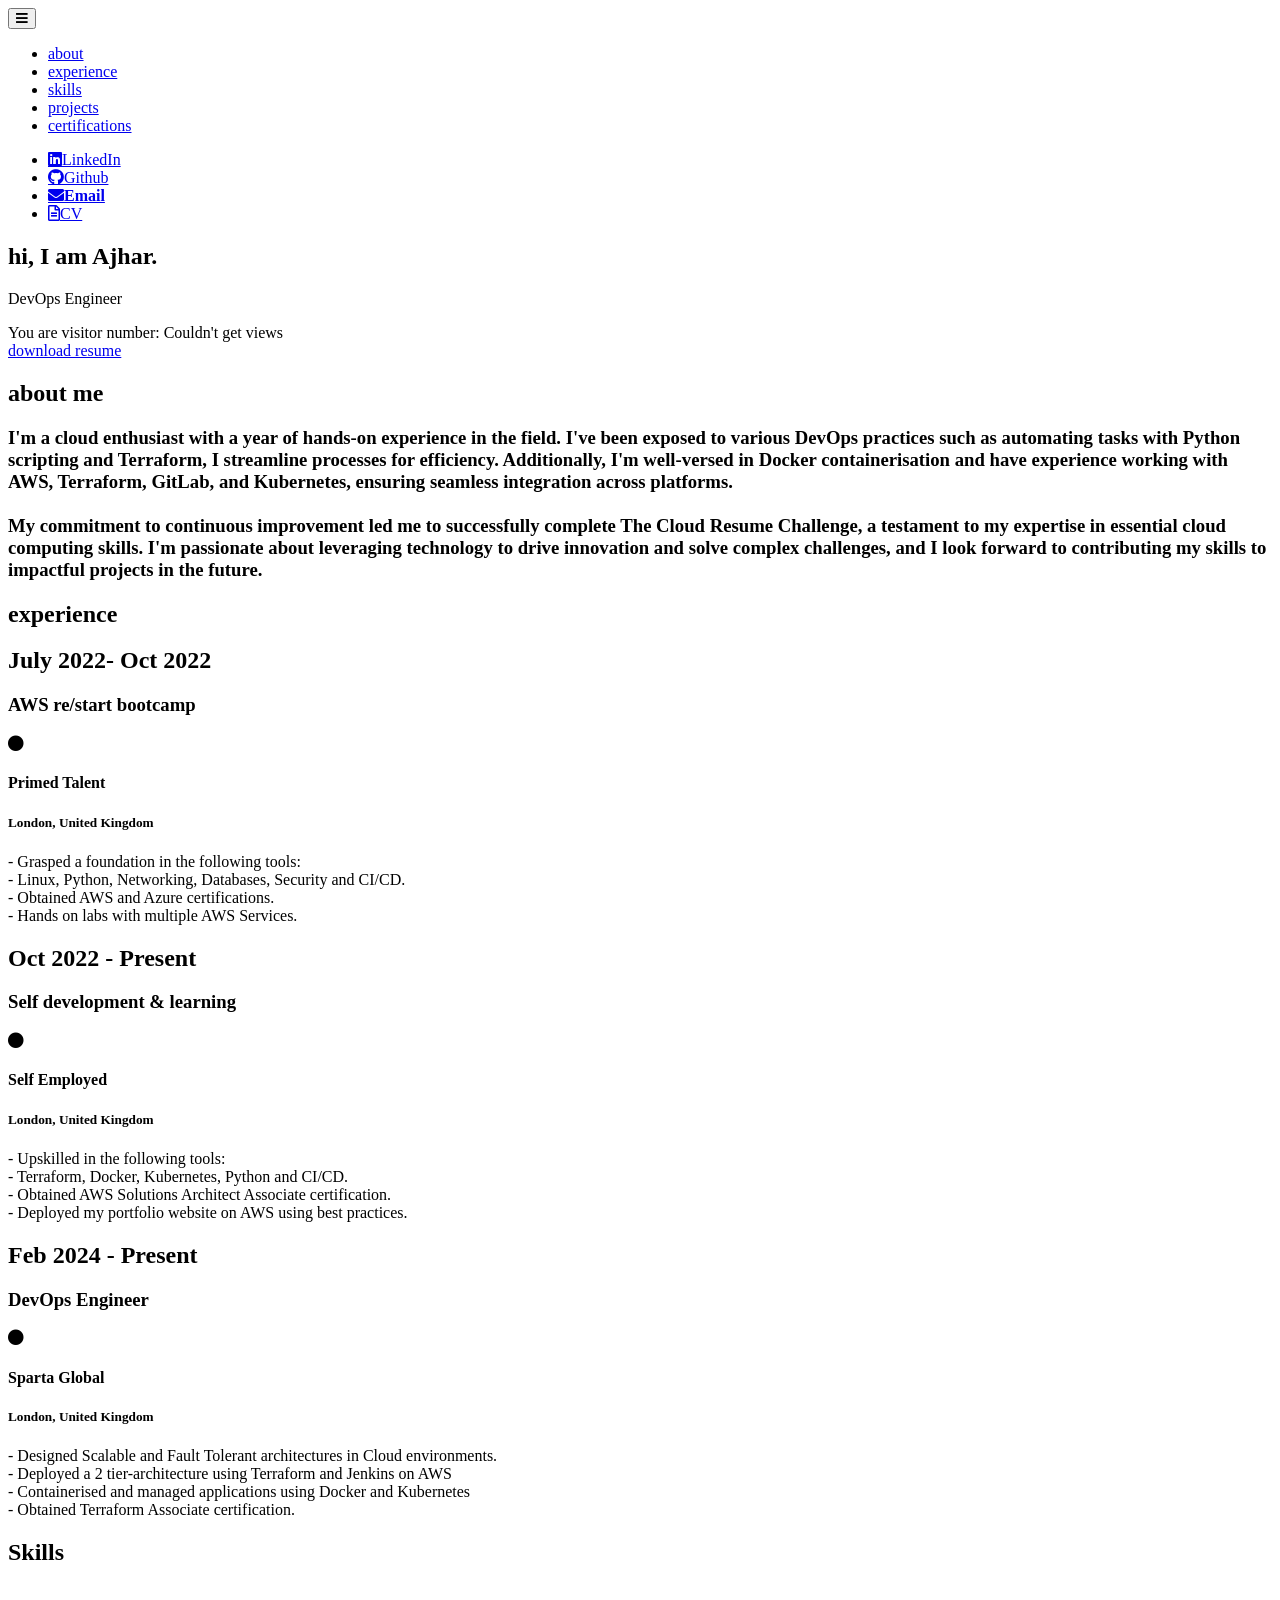
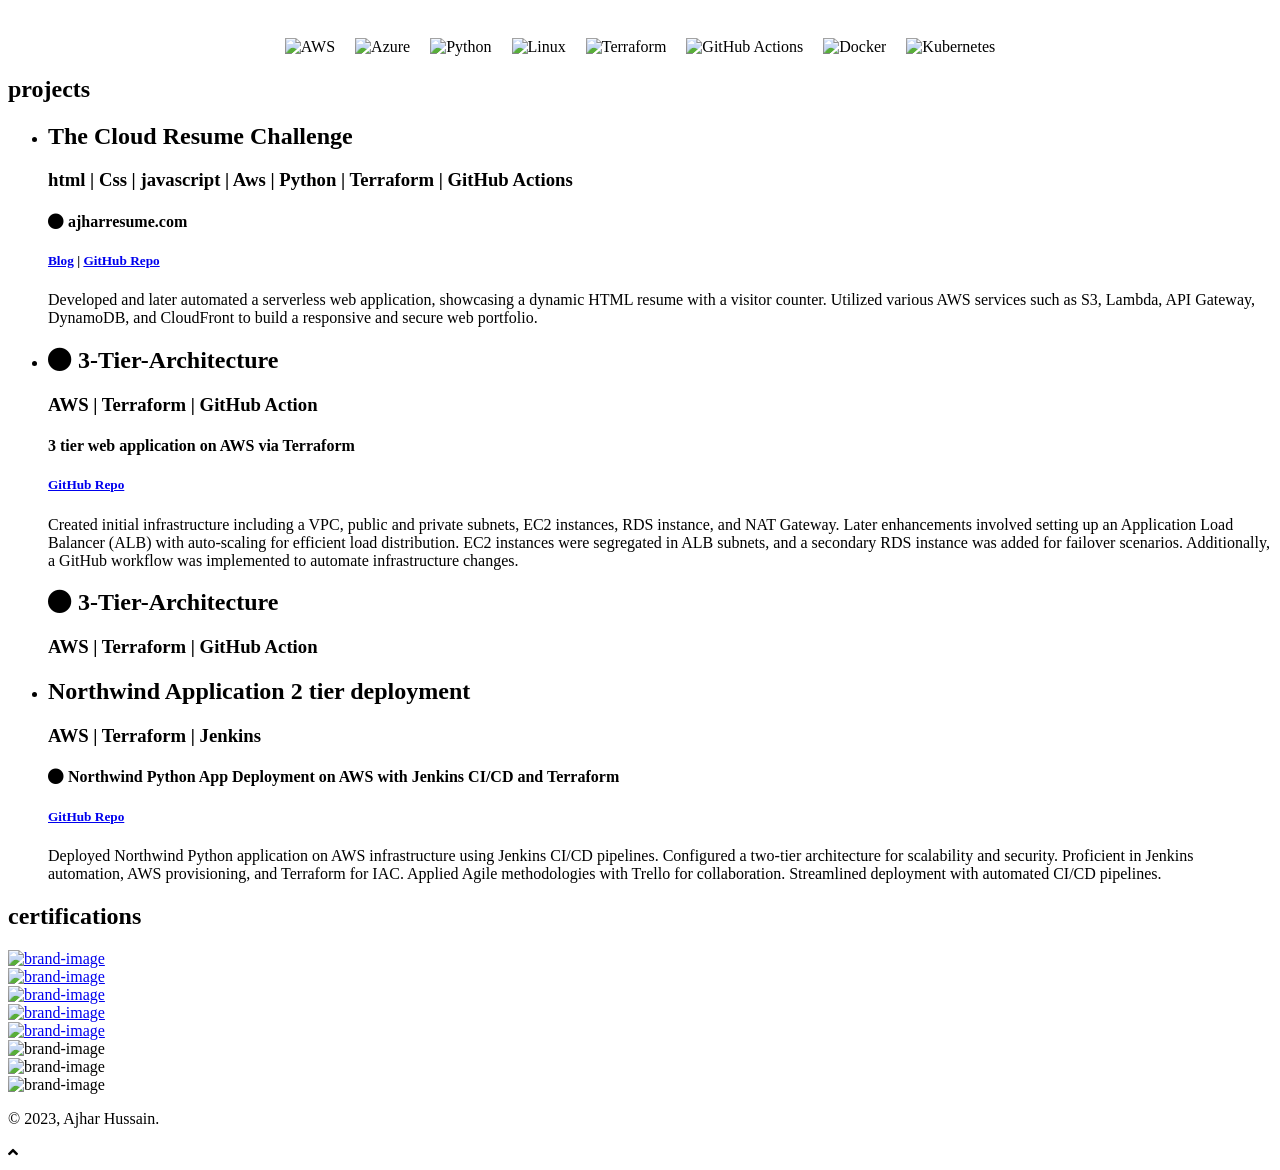
==== front_end/templates/index.html @ cedcab96 "update front end" ====
<!doctype html>
<html class="no-js" lang="en">

    <head>
        <!-- meta data -->
        <meta charset="utf-8">
        <meta http-equiv="X-UA-Compatible" content="IE=edge">
        <meta name="viewport" content="width=device-width, initial-scale=1">
        <!-- The above 3 meta tags *must* come first in the head; any other head content must come *after* these tags -->

        <!--font-family-->
		<link href="https://cdnjs.cloudflare.com/ajax/libs/font-awesome/5.15.3/css/all.min.css" rel="stylesheet">

		<link href="https://fonts.googleapis.com/css?family=Poppins:100,200,300,400,500,600,700,800,900&amp;subset=devanagari,latin-ext" rel="stylesheet">
        
        <!-- title of site -->
        <title>Ajhar Hussain | DevOps</title>

        <!-- For favicon png -->
		<link rel="shortcut icon" type="image/icon" href="./static/assets/logo/favicon.png"/>
       
        <!--font-awesome.min.css-->
        <link rel="stylesheet" href="./static/assets/css/font-awesome.min.css">

		<!--flat icon css-->
		<link rel="stylesheet" href="./static/assets/css/flaticon.css">

		<!--animate.css-->
        <link rel="stylesheet" href="./static/assets/css/animate.css">

        <!--owl.carousel.css-->
        <link rel="stylesheet" href="./static/assets/css/owl.carousel.min.css">
		<link rel="stylesheet" href="./static/assets/css/owl.theme.default.min.css">
		
        <!--bootstrap.min.css-->
        <link rel="stylesheet" href="./static/assets/css/bootstrap.min.css">
		
		<!-- bootsnav -->
		<link rel="stylesheet" href="./static/assets/css/bootsnav.css" >	
        
        <!--style.css-->
        <link rel="stylesheet" href="./static/assets/css/style.css">
        
        <!--responsive.css-->
        <link rel="stylesheet" href="./static/assets/css/responsive.css">
        
        <!-- HTML5 shim and Respond.js for IE8 support of HTML5 elements and media queries -->
        <!-- WARNING: Respond.js doesn't work if you view the page via file:// -->
		
        <!--[if lt IE 9]>
			<script src="https://oss.maxcdn.com/html5shiv/3.7.3/html5shiv.min.js"></script>
			<script src="https://oss.maxcdn.com/respond/1.4.2/respond.min.js"></script>
        <![endif]-->

    </head>
	
	<body>
		<!--[if lte IE 9]>
            <p class="browserupgrade">You are using an <strong>outdated</strong> browser. Please <a href="https://browsehappy.com/">upgrade your browser</a> to improve your experience and security.</p>
        <![endif]-->
		
		<!-- top-area Start -->
		<header class="top-area">
			<div class="header-area">
					<nav class="navbar navbar-default bootsnav navbar-fixed dark no-background">
							<div class="container">
									<div class="navbar-header">
											<button type="button" class="navbar-toggle" data-toggle="collapse" data-target="#navbar-menu">
													<i class="fas fa-bars"></i> <!-- Use Font Awesome 5 class -->
											</button>
									</div>
									<div class="collapse navbar-collapse menu-ui-design" id="navbar-menu">
											<ul class="nav navbar-nav">
													<li class="smooth-menu"><a href="#about">about</a></li>
													<li class="smooth-menu"><a href="#education">experience</a></li>
													<li class="smooth-menu"><a href="#skills">skills</a></li>
													<li class="smooth-menu"><a href="#experience">projects</a></li>
													<li class="smooth-menu"><a href="#clients">certifications</a></li>
											</ul>
											<ul class="nav navbar-nav navbar-right">
													<li><a href="https://www.linkedin.com/in/hussainajhar8/" target="_blank" class="fab fa-linkedin"><span class="label">LinkedIn</span></a></li> <!-- Use Font Awesome 5 class -->
													<li><a href="https://github.com/Hussainajhar8" target="_blank" class="fab fa-github"><span class="label">Github</span></a></li> <!-- Use Font Awesome 5 class -->
													<li><a href="mailto:hussainajhar8@gmail.com" target="_blank" class="fas fa-envelope"><span class="label">Email</span></a></li> <!-- Use Font Awesome 5 class -->
													<li><a href="./static/assets/ajhar_cv.pdf" target="_blank" download="ajhar_cv" class="far fa-file-alt"><span class="label">CV</span></a></li> <!-- Use Font Awesome 5 class -->
											</ul>
									</div>
							</div>
					</nav>
			</div>
			<div class="clearfix"></div>
	</header><!-- /.top-area-->
		<!-- top-area End -->
	
		<!--welcome-hero start -->
		<section id="welcome-hero" class="welcome-hero">
			<div class="container">
				<div class="row">
					<div class="col-md-12 text-center">
						<div class="header-text">
							<h2>hi, I<span> am </span>Ajhar.</h2>
							<p>DevOps Engineer</p>
							<div class="counter-number">You are visitor number: Couldn't get views</div>
							<a href="./static/assets/ajhar_cv.pdf" download>download resume</a>
						</div><!--/.header-text-->
					</div><!--/.col-->
				</div><!-- /.row-->
			</div><!-- /.container-->

		</section><!--/.welcome-hero-->
		<!--welcome-hero end -->

		<section id="about" class="about">
			<div class="section-heading text-center">
					<h2>about me</h2>
			</div>
			<div class="container">
					<div class="about-content">
							<div class="row">
									<div class="col-sm-12"> <!-- Change col-sm-6 to col-sm-12 -->
											<div class="single-about-txt">
													<h3>
													
														I'm a cloud enthusiast with a year of hands-on experience in the field. I've been exposed to various DevOps practices such as automating tasks with Python scripting and Terraform, I streamline processes for efficiency. Additionally, I'm well-versed in Docker containerisation and have experience working with AWS, Terraform, GitLab, and Kubernetes, ensuring seamless integration across platforms.
														<br>
														<br>
														My commitment to continuous improvement led me to successfully complete The Cloud Resume Challenge, a testament to my expertise in essential cloud computing skills. I'm passionate about leveraging technology to drive innovation and solve complex challenges, and I look forward to contributing my skills to impactful projects in the future.
													</h3>
											</div>
									</div>
							</div>
					</div>
			</div>
		</section><!--/.about-->
	<!--about end -->

		<!--education start -->
		<section id="education" class="education">
			<div class="section-heading text-center">
				<h2>experience</h2>
			</div>
			<div class="container">
				<div class="education-horizontal-timeline">
					<div class="row">
						<div class="col-sm-4">
							<div class="single-horizontal-timeline">
								<div class="experience-time">
									<h2>July 2022- Oct 2022</h2>
									<h3>AWS re/start bootcamp</h3>
								</div><!--/.experience-time-->
								<div class="timeline-horizontal-border">
									<i class="fa fa-circle" aria-hidden="true"></i>
									<span class="single-timeline-horizontal"></span>
								</div>
								<div class="timeline">
									<div class="timeline-content">
										<h4 class="title">
											Primed Talent
										</h4>
										<h5>London, United Kingdom</h5>
										<p class="description">
											- Grasped a foundation in the following tools:<br>
											- Linux, Python, Networking, Databases, Security and CI/CD.<br>
											- Obtained AWS and Azure certifications. <br>
											- Hands on labs with multiple AWS Services. <br>
										</p>
									</div><!--/.timeline-content-->
								</div><!--/.timeline-->
							</div>
						</div>
						<div class="col-sm-4">
							<div class="single-horizontal-timeline">
								<div class="experience-time">
									<h2>Oct 2022 - Present</h2>
									<h3>Self development<span> & </span> learning</h3>
								</div><!--/.experience-time-->
								<div class="timeline-horizontal-border">
									<i class="fa fa-circle" aria-hidden="true"></i>
									<span class="single-timeline-horizontal"></span>
								</div>
								<div class="timeline">
									<div class="timeline-content">
										<h4 class="title">
											Self Employed
										</h4>
										<h5>London, United Kingdom</h5>
										<p class="description">
										- Upskilled in the following tools:<br>
										- Terraform, Docker, Kubernetes, Python and CI/CD.<br>
										- Obtained AWS Solutions Architect Associate certification. <br>
										- Deployed my portfolio website on AWS using best practices. <br>
										</p>
									</div><!--/.timeline-content-->
								</div><!--/.timeline-->
							</div>
						</div>
						<div class="col-sm-4">
							<div class="single-horizontal-timeline">
								<div class="experience-time">
									<h2>Feb 2024 - Present</h2>
									<h3>DevOps Engineer</h3>
								</div><!--/.experience-time-->
								<div class="timeline-horizontal-border">
									<i class="fa fa-circle" aria-hidden="true"></i>
									<span class="single-timeline-horizontal spacial-horizontal-line
									"></span>
								</div>
								<div class="timeline">
									<div class="timeline-content">
										<h4 class="title">
											Sparta Global
										</h4>
										<h5>London, United Kingdom</h5>
										<p class="description">
											- Designed Scalable and Fault Tolerant architectures in Cloud environments.<br>
											- Deployed a 2 tier-architecture using Terraform and Jenkins on AWS<br>
											- Containerised and managed applications using Docker and Kubernetes <br>
											- Obtained Terraform Associate certification. <br>
										</p>
									</div><!--/.timeline-content-->
								</div><!--/.timeline-->
							</div>
						</div>
					</div>
				</div>
			</div>

		</section><!--/.education-->
		<!--education end -->

		<!--skills start -->
		<section id="skills" class="skills">
			<div class="skill-content">
					<div class="section-heading text-center">
							<h2>Skills</h2>
					</div>
					<div class="container">
							<div class="row">
									<div class="col-md-12">
										<br>
										<br>
											<p align="center" style="display: flex; justify-content: center; gap: 20px;">
												<a rel="aws"><img src="./static/assets/images/skills/aws.png" alt="AWS" width="117"/></a>
												<a rel="azure"><img src="./static/assets/images/skills/azure.png" alt="Azure" width="112"/></a>
												<a rel="python"><img src="./static/assets/images/skills/python.png" alt="Python" width="92"/></a>
												<a rel="linux"><img src="./static/assets/images/skills/linux.png" alt="Linux" width="78"/></a>
												<a rel="terraform"><img src="./static/assets/images/skills/terraform.png" alt="Terraform" width="92" /></a>
												<a rel="githubaction"><img src="./static/assets/images/skills/githubaction.png" alt="GitHub Actions" width="80" /></a>
												<a rel="docker"><img src="./static/assets/images/skills/docker.png" alt="Docker" width="108" /></a>
												<a rel="kubernetes"><img src="./static/assets/images/skills/kubernetes.png" alt="Kubernetes" width="100" /></a>
												<!-- Add more skills here -->
											</p>											
									</div>
							</div>
					</div>
			</div>
	</section>
	<!--/.skills-->
		<!--skills end -->

		<!--experience start -->
		<section id="experience" class="experience">
			<div class="section-heading text-center">
				<h2>projects</h2>
			</div>
			<div class="container">
				<div class="experience-content">
						<div class="main-timeline">
							<ul>
								<li>
									<div class="single-timeline-box fix">
										<div class="row">
											<div class="col-md-5">
												<div class="experience-time text-right">
													<h2>The Cloud Resume Challenge</h2>
													<h3> html | Css | javascript | Aws | Python | Terraform | GitHub Actions </h3>
												</div><!--/.experience-time-->
											</div><!--/.col-->
											<div class="col-md-offset-1 col-md-5">
												<div class="timeline">
													<div class="timeline-content">
														<h4 class="title" >
															<span><i class="fa fa-circle" aria-hidden="true"></i></span>
															ajharresume.com 
														</h4>
														<h5><a href="https://medium.com/@hussainajhar8/my-cloud-resume-challenge-journey-building-a-fully-automated-portfolio-9b5802badb14" target="_blank">Blog</a> | <a href="https://github.com/Hussainajhar8/my-aws-cloud-resume" target="_blank">GitHub Repo</a></h5>
														<p class="description">
															Developed and later automated a serverless web application, showcasing a dynamic HTML resume with a visitor counter. Utilized various AWS services such as S3, Lambda, API Gateway, DynamoDB, and CloudFront to build a responsive and secure web portfolio.  
														</p>
													</div><!--/.timeline-content-->
												</div><!--/.timeline-->
											</div><!--/.col-->
										</div>
									</div><!--/.single-timeline-box-->
								</li>

								<li>
									<div class="single-timeline-box fix">
											<div class="row">
													<div class="col-md-offset-1 col-md-5 experience-time-responsive">
															<div class="experience-time">
																	<h2>
																			<span><i class="fa fa-circle" aria-hidden="true"></i></span>
																			3-Tier-Architecture
																	</h2>
																	<h3>AWS | Terraform | GitHub Action</h3>
															</div><!--/.experience-time-->
													</div><!--/.col-->
													<div class="col-md-5">
															<div class="timeline">
																	<div class="timeline-content text-right">
																			<h4 class="title">
																					3 tier web application on AWS via Terraform
																			</h4>
																			<h5><a href="https://github.com/Hussainajhar8/3-Tier-Architecture" target="_blank">GitHub Repo</a></h5>
																			<p class="description">
																					Created initial infrastructure including a VPC, public and private subnets, EC2 instances, RDS instance, and NAT Gateway. Later enhancements involved setting up an Application Load Balancer (ALB) with auto-scaling for efficient load distribution. EC2 instances were segregated in ALB subnets, and a secondary RDS instance was added for failover scenarios. Additionally, a GitHub workflow was implemented to automate infrastructure changes.
																			</p>
																	</div><!--/.timeline-content-->
															</div><!--/.timeline-->
													</div><!--/.col-->
													<div class="col-md-offset-1 col-md-5 experience-time-main">
															<div class="experience-time">
																	<h2>
																			<span><i class="fa fa-circle" aria-hidden="true"></i></span>
																			3-Tier-Architecture
																	</h2>
																	<h3>AWS | Terraform | GitHub Action</h3>
															</div><!--/.experience-time-->
													</div><!--/.col-->
											</div>
									</div><!--/.single-timeline-box-->
								</li>
							

								<li>
									<div class="single-timeline-box fix">
											<div class="row">
													<div class="col-md-5">
															<div class="experience-time text-right">
																	<h2>Northwind Application 2 tier deployment</h2>
																	<h3>AWS | Terraform | Jenkins</h3>
															</div><!--/.experience-time-->
													</div><!--/.col-->
													<div class="col-md-offset-1 col-md-5">
															<div class="timeline">
																	<div class="timeline-content">
																			<h4 class="title">
																					<span><i class="fa fa-circle" aria-hidden="true"></i></span>
																					Northwind Python App Deployment on AWS with Jenkins CI/CD and Terraform
																			</h4>
																			<h5><a href="https://github.com/Hussainajhar8/Northwind_Documentation" target="_blank">GitHub Repo</a></h5>
																			<p class="description">
																				Deployed Northwind Python application on AWS infrastructure using Jenkins CI/CD pipelines. Configured a two-tier architecture for scalability and security. Proficient in Jenkins automation, AWS provisioning, and Terraform for IAC. Applied Agile methodologies with Trello for collaboration. Streamlined deployment with automated CI/CD pipelines.
																			</p>
																	</div><!--/.timeline-content-->
															</div><!--/.timeline-->
													</div><!--/.col-->
											</div>
									</div><!--/.single-timeline-box-->
								</li>

							</ul>
						</div><!--.main-timeline-->
					</div><!--.experience-content-->
			</div>

		</section><!--/.experience-->
		<!--experience end -->

		<!--clients start -->
		<section id="clients" class="clients">
			<div class="section-heading text-center">
				<h2>certifications</h2>
			</div>
			<div class="clients-area">
				<div class="container">
					<div class="owl-carousel owl-theme" id="client">
						<div class="item">
							<a href="https://www.credly.com/badges/c5c816b9-a33f-4853-8b35-1d27c7f22aee/linked_in_profile" target="_blank" >
								<img src="./static/assets/images/clients/c1.png" alt="brand-image" />
							</a>
						</div><!--/.item-->
						<div class="item">
							<a href="https://www.credly.com/badges/16fb345c-4728-416e-9e9f-a1387e35de36/linked_in_profile" target="_blank" >
								<img src="./static/assets/images/clients/c2.png" alt="brand-image" />
							</a>
						</div><!--/.item-->
						<div class="item">
							<a href="https://www.credly.com/badges/b2592bdb-9692-4094-845d-54a1f6288a9b/linked_in_profile" target="_blank" >
								<img src="./static/assets/images/clients/c3.png" alt="brand-image" />
							</a>
						</div><!--/.item-->
						<div class="item">
							<a href="https://www.credly.com/badges/5398736a-d795-419a-b795-a0dbed5e5852" target="_blank">
								<img src="./static/assets/images/clients/c4.png" alt="brand-image" />
							</a>
						</div><!--/.item-->
						<div class="item">
							<a href="https://www.credly.com/earner/earned/badge/eb9b1bd6-6653-4406-81df-ddc18bbebe05" target="_blank">
								<img src="./static/assets/images/clients/c9.png" alt="brand-image" />
							</a>
						</div><!--/.item-->
						<div class="item">
							<a >
								<img src="./static/assets/images/clients/c10.png" alt="brand-image" />
							</a>
						</div><!--/.item-->
						<div class="item">
							<a >
								<img src="./static/assets/images/clients/c11.png" alt="brand-image" />
							</a>
						</div><!--/.item-->
						<div class="item">
							<a >
								<img src="./static/assets/images/clients/c12.png" alt="brand-image" />
							</a>
						</div><!--/.item-->
					</div><!--/.owl-carousel-->
				</div><!--/.container-->
			</div><!--/.clients-area-->

		</section><!--/.clients-->
		<!--clients end -->

		<!--footer-copyright start-->
		<footer id="footer-copyright" class="footer-copyright">
			<div class="container">
					<div class="hm-footer-copyright text-right">
							<p>
									&copy; 2023, Ajhar Hussain.
							</p><!--/p-->
					</div><!--/.text-right-->
			</div><!--/.container-->
	

			<div id="scroll-Top">
				<div class="return-to-top">
					<i class="fa fa-angle-up " id="scroll-top" ></i>
				</div>
				
			</div><!--/.scroll-Top-->
			
        </footer><!--/.footer-copyright-->
		<!--footer-copyright end-->
		
		<!-- Include all js compiled plugins (below), or include individual files as needed -->

		<script src="./static/assets/js/jquery.js"></script>
        
        <!--modernizr.min.js-->
        <script src="https://cdnjs.cloudflare.com/ajax/libs/modernizr/2.8.3/modernizr.min.js"></script>
		
		<!--bootstrap.min.js-->
        <script src="./static/assets/js/bootstrap.min.js"></script>
		
		<!-- bootsnav js -->
		<script src="./static/assets/js/bootsnav.js"></script>
		
		<!-- jquery.sticky.js -->
		<script src="./static/assets/js/jquery.sticky.js"></script>
		
		<!-- for progress bar start-->

		<!-- progressbar js -->
		<script src="./static/assets/js/progressbar.js"></script>

		<!-- appear js -->
		<script src="./static/assets/js/jquery.appear.js"></script>

		<!-- for progress bar end -->

		<!--vistor counter index.js-->
		<script src="./static/assets/js/index.js"></script>

		<!--owl.carousel.js-->
        <script src="./static/assets/js/owl.carousel.min.js"></script>


		<script src="https://cdnjs.cloudflare.com/ajax/libs/jquery-easing/1.4.1/jquery.easing.min.js"></script>
		
        
        <!--Custom JS-->
        <script src="./static/assets/js/custom.js"></script>
        
    </body>
	
</html>
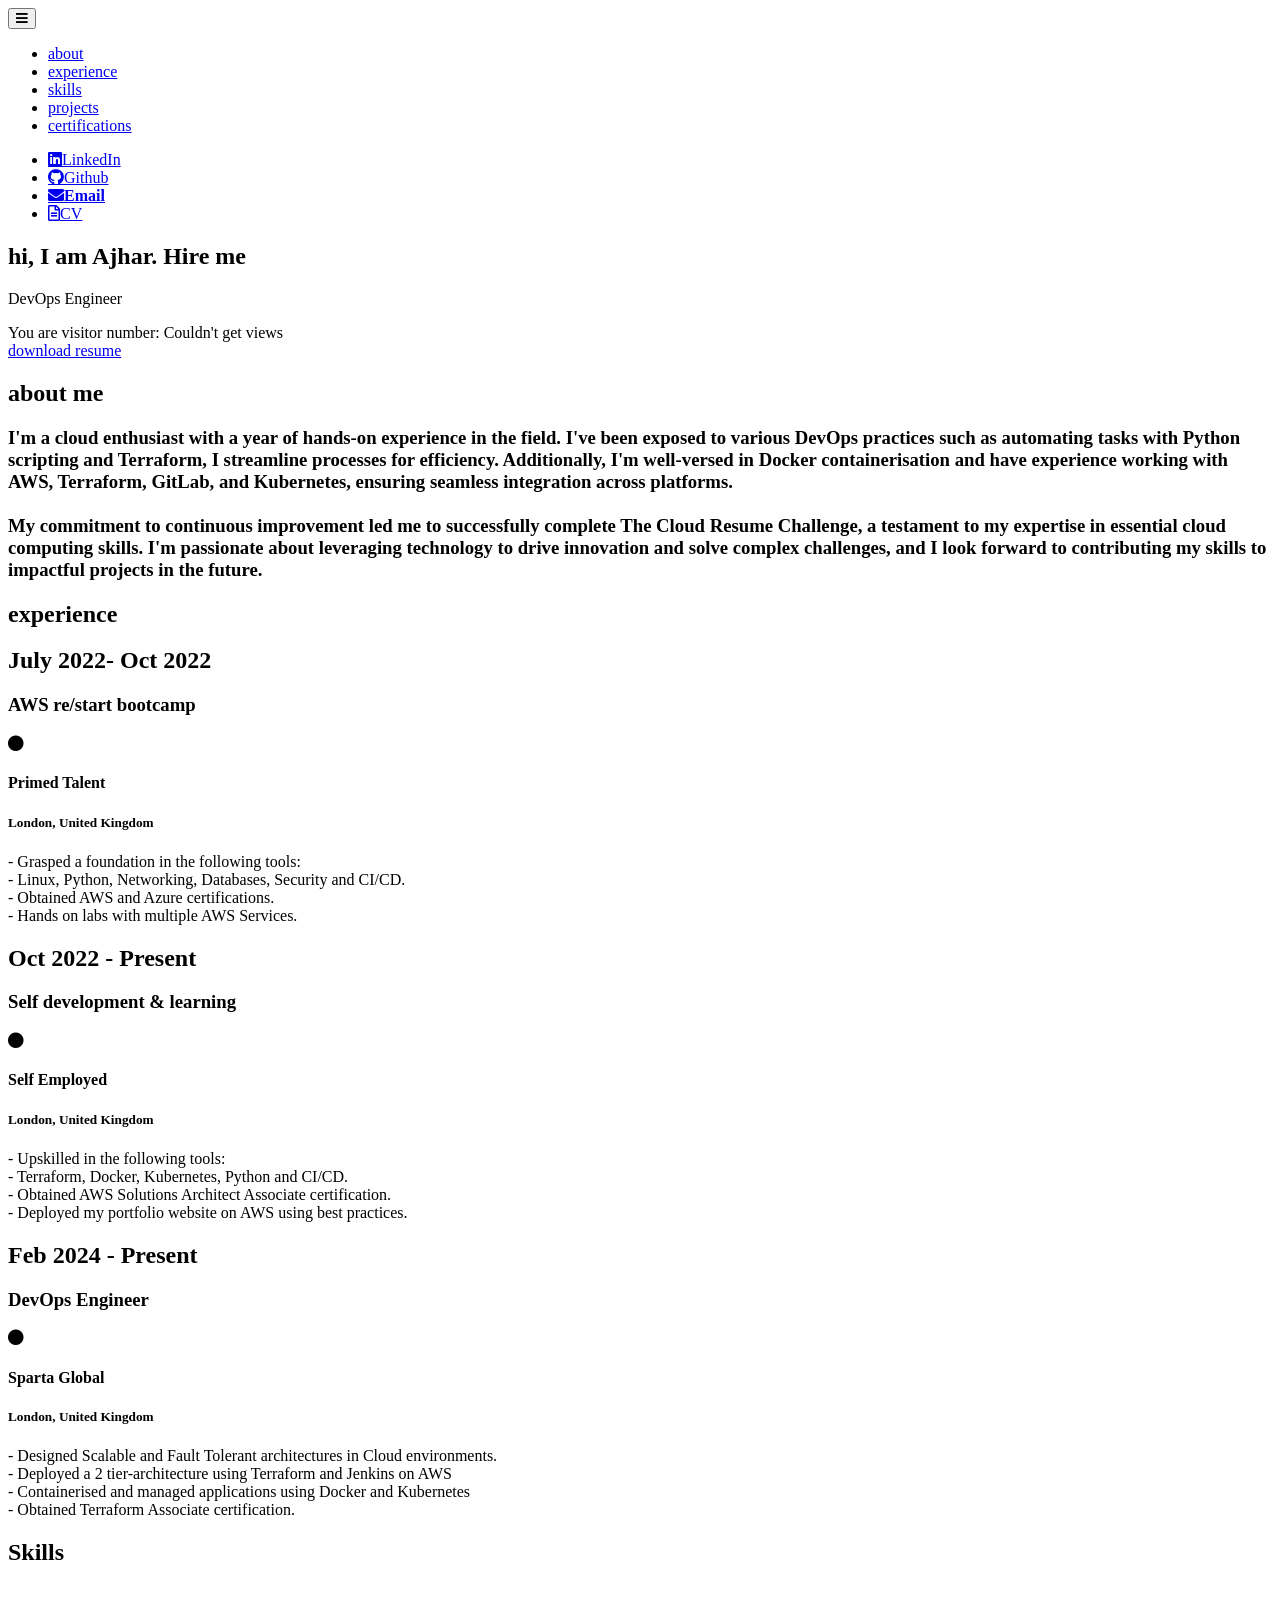
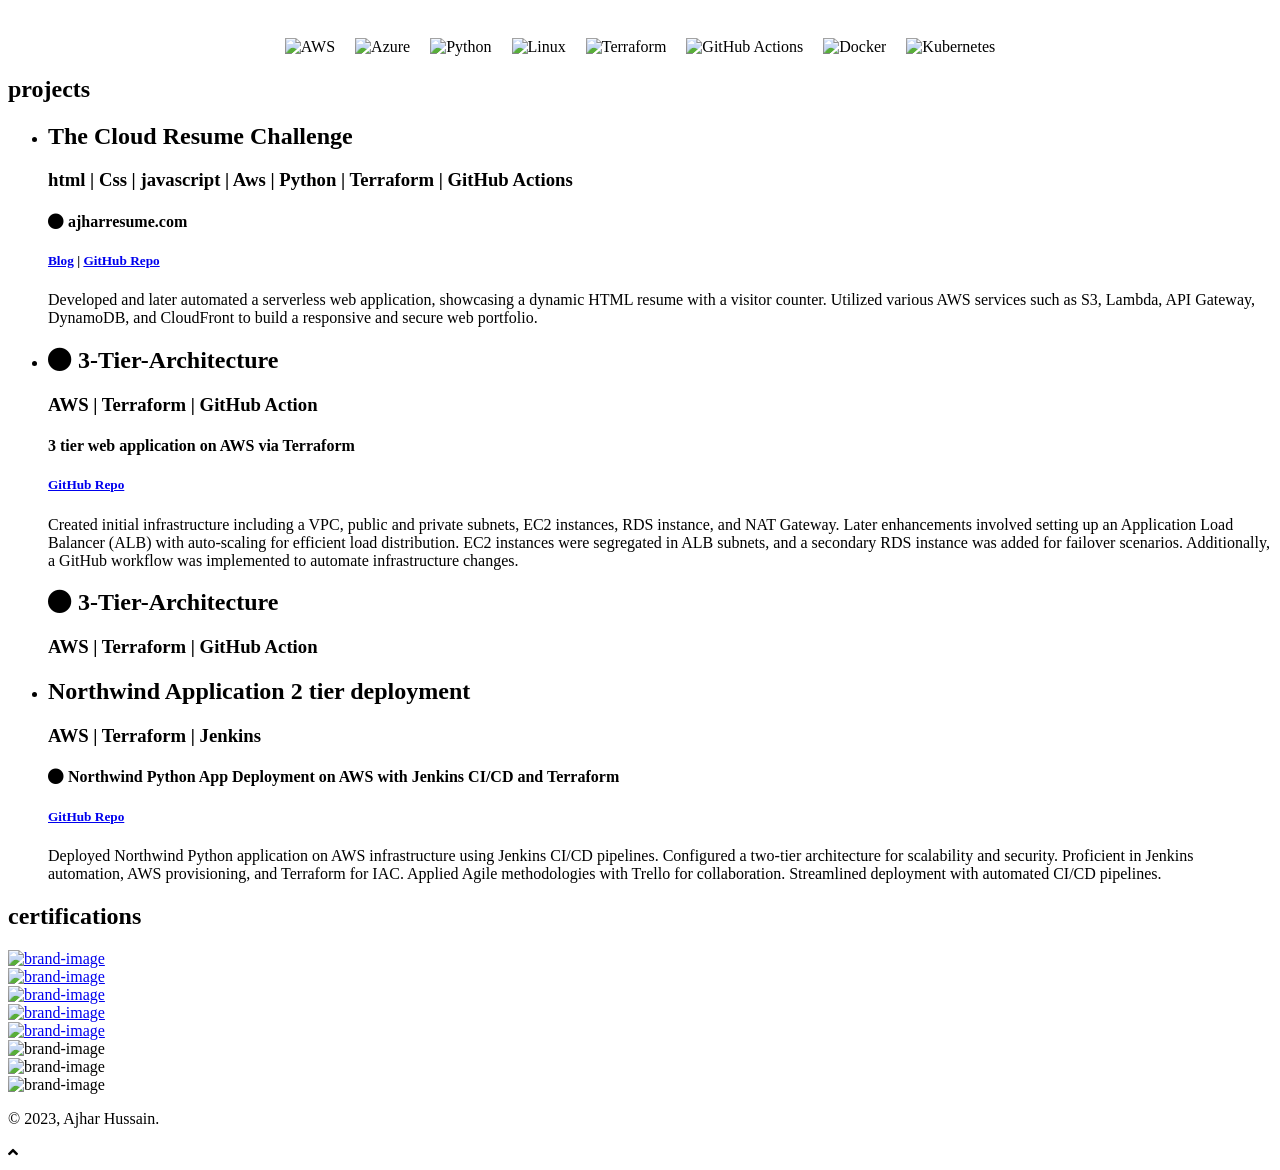
==== commit 0411eb38: "update frontend" ====
--- a/front_end/templates/index.html
+++ b/front_end/templates/index.html
@@ -97,7 +97,7 @@
 				<div class="row">
 					<div class="col-md-12 text-center">
 						<div class="header-text">
-							<h2>hi, I<span> am </span>Ajhar.</h2>
+							<h2>hi, I<span> am </span>Ajhar. Hire me</h2>
 							<p>DevOps Engineer</p>
 							<div class="counter-number">You are visitor number: Couldn't get views</div>
 							<a href="./static/assets/ajhar_cv.pdf" download>download resume</a>
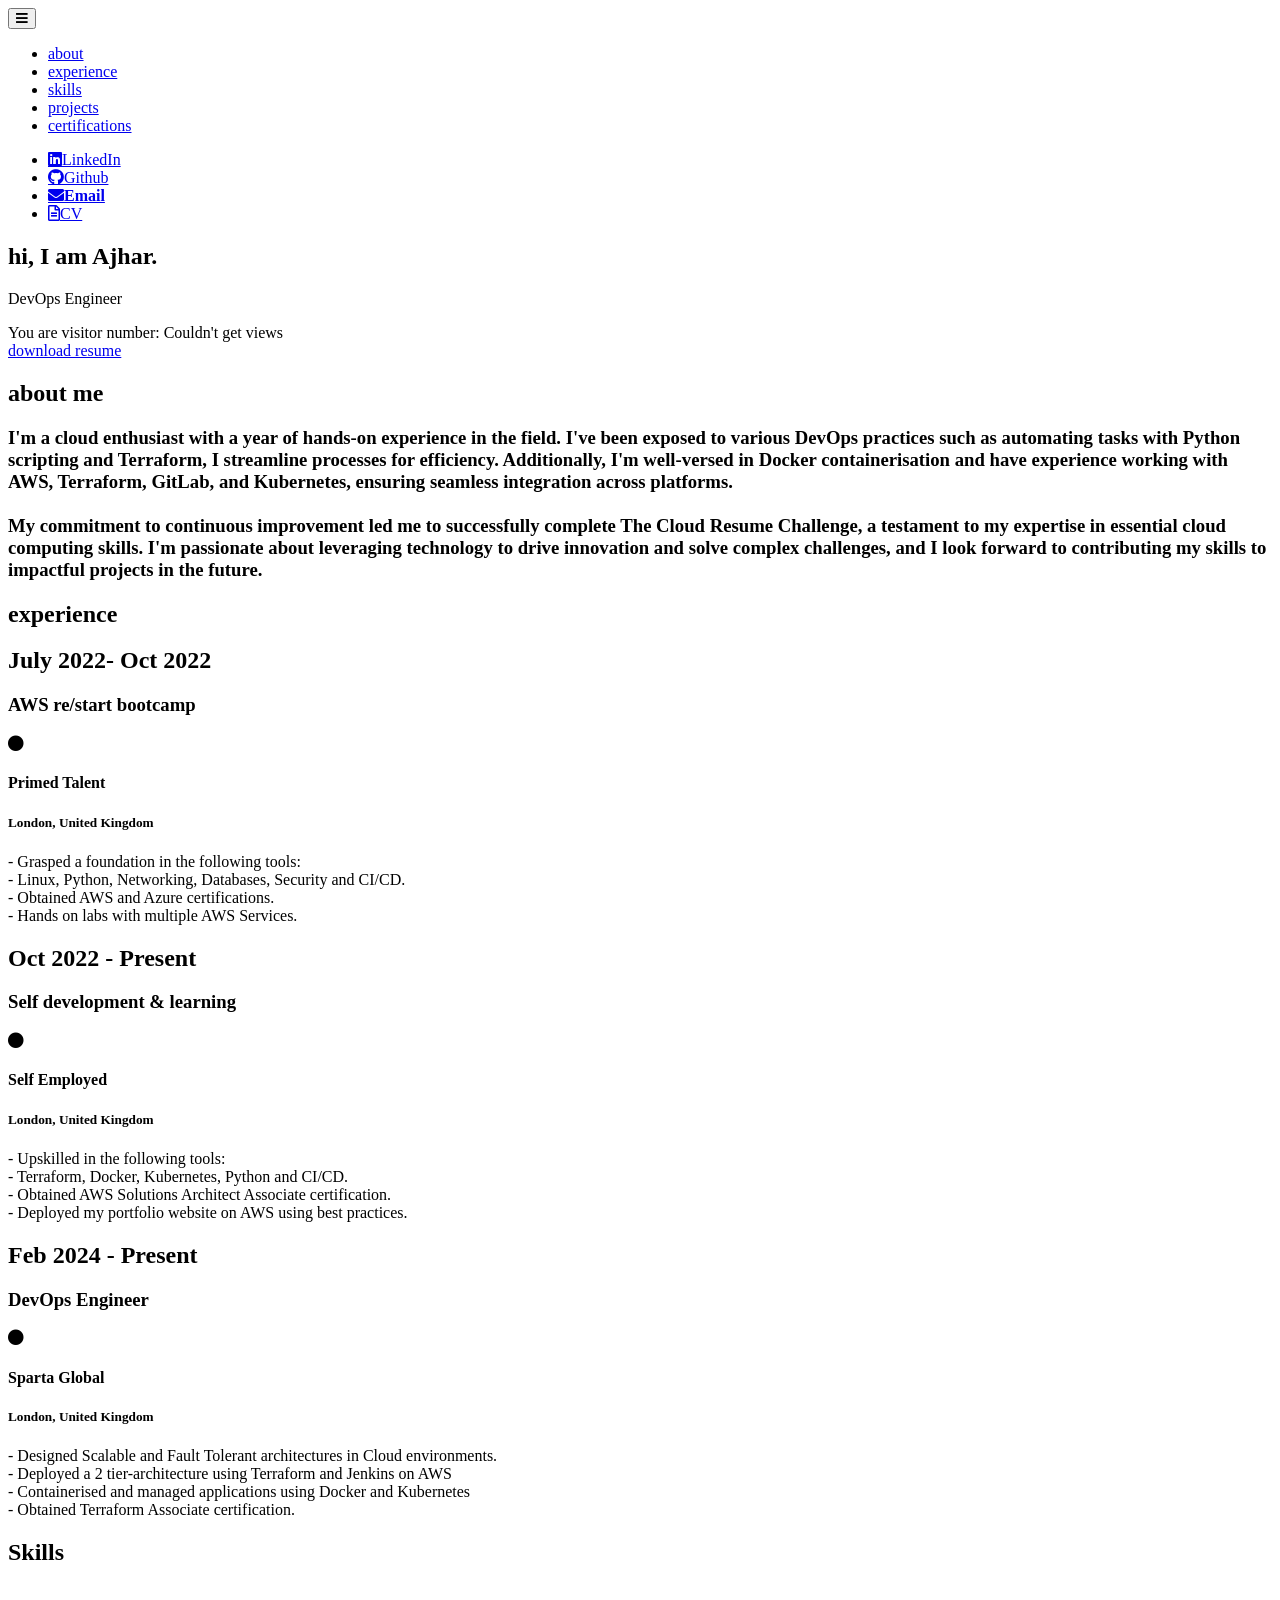
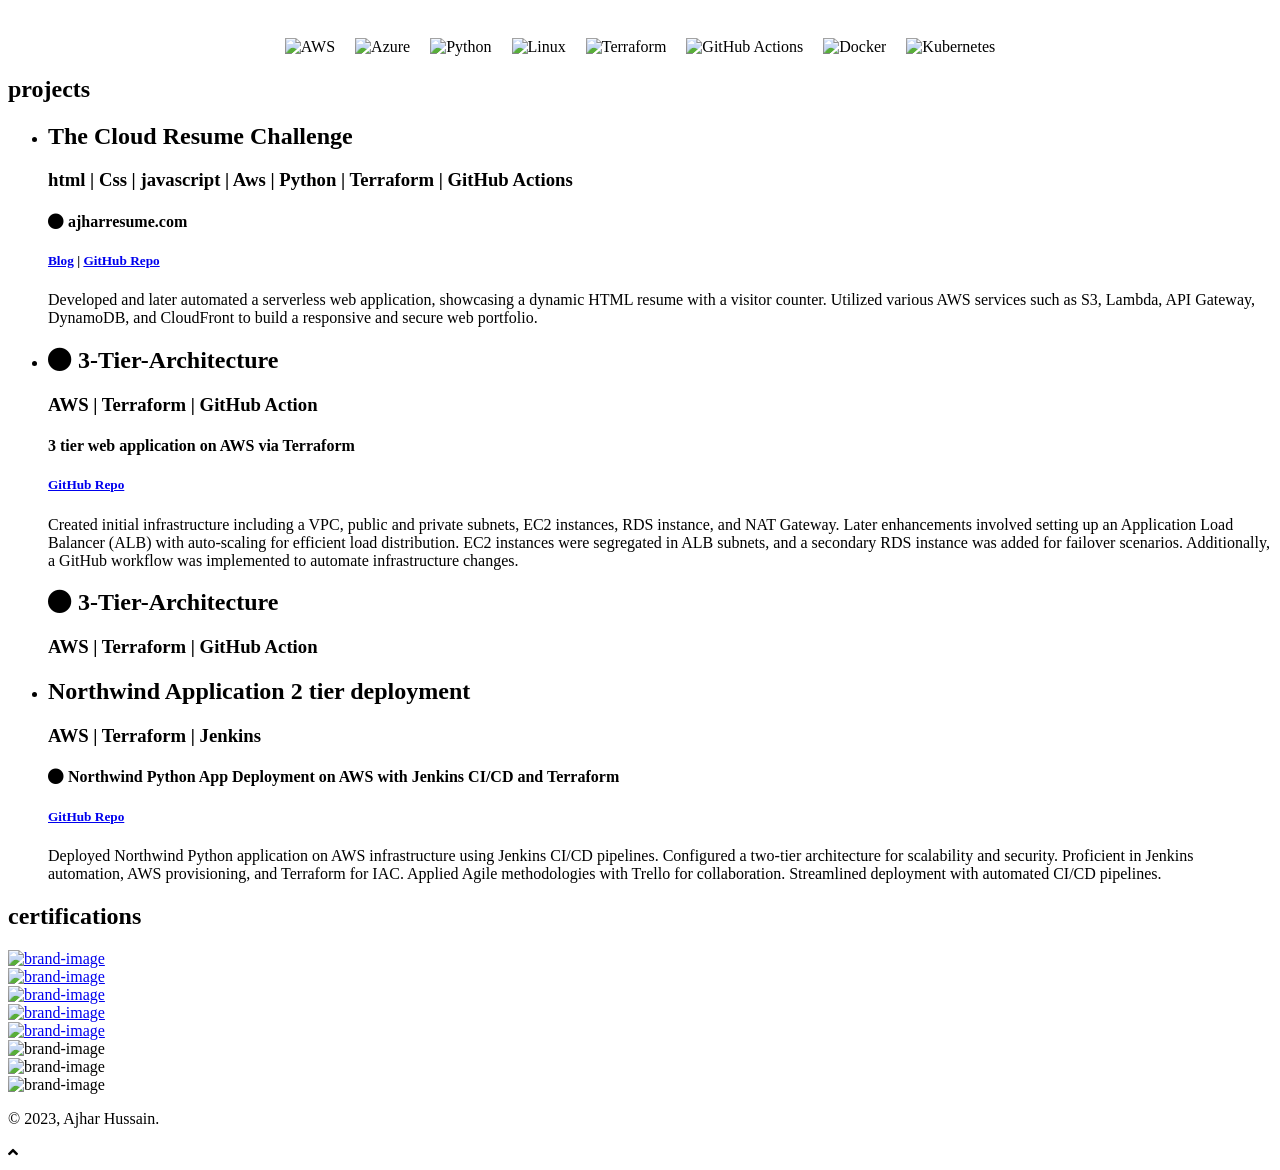
==== commit 2cb82422: "revert changes" ====
--- a/front_end/templates/index.html
+++ b/front_end/templates/index.html
@@ -97,7 +97,7 @@
 				<div class="row">
 					<div class="col-md-12 text-center">
 						<div class="header-text">
-							<h2>hi, I<span> am </span>Ajhar. Hire me</h2>
+							<h2>hi, I<span> am </span>Ajhar.</h2>
 							<p>DevOps Engineer</p>
 							<div class="counter-number">You are visitor number: Couldn't get views</div>
 							<a href="./static/assets/ajhar_cv.pdf" download>download resume</a>
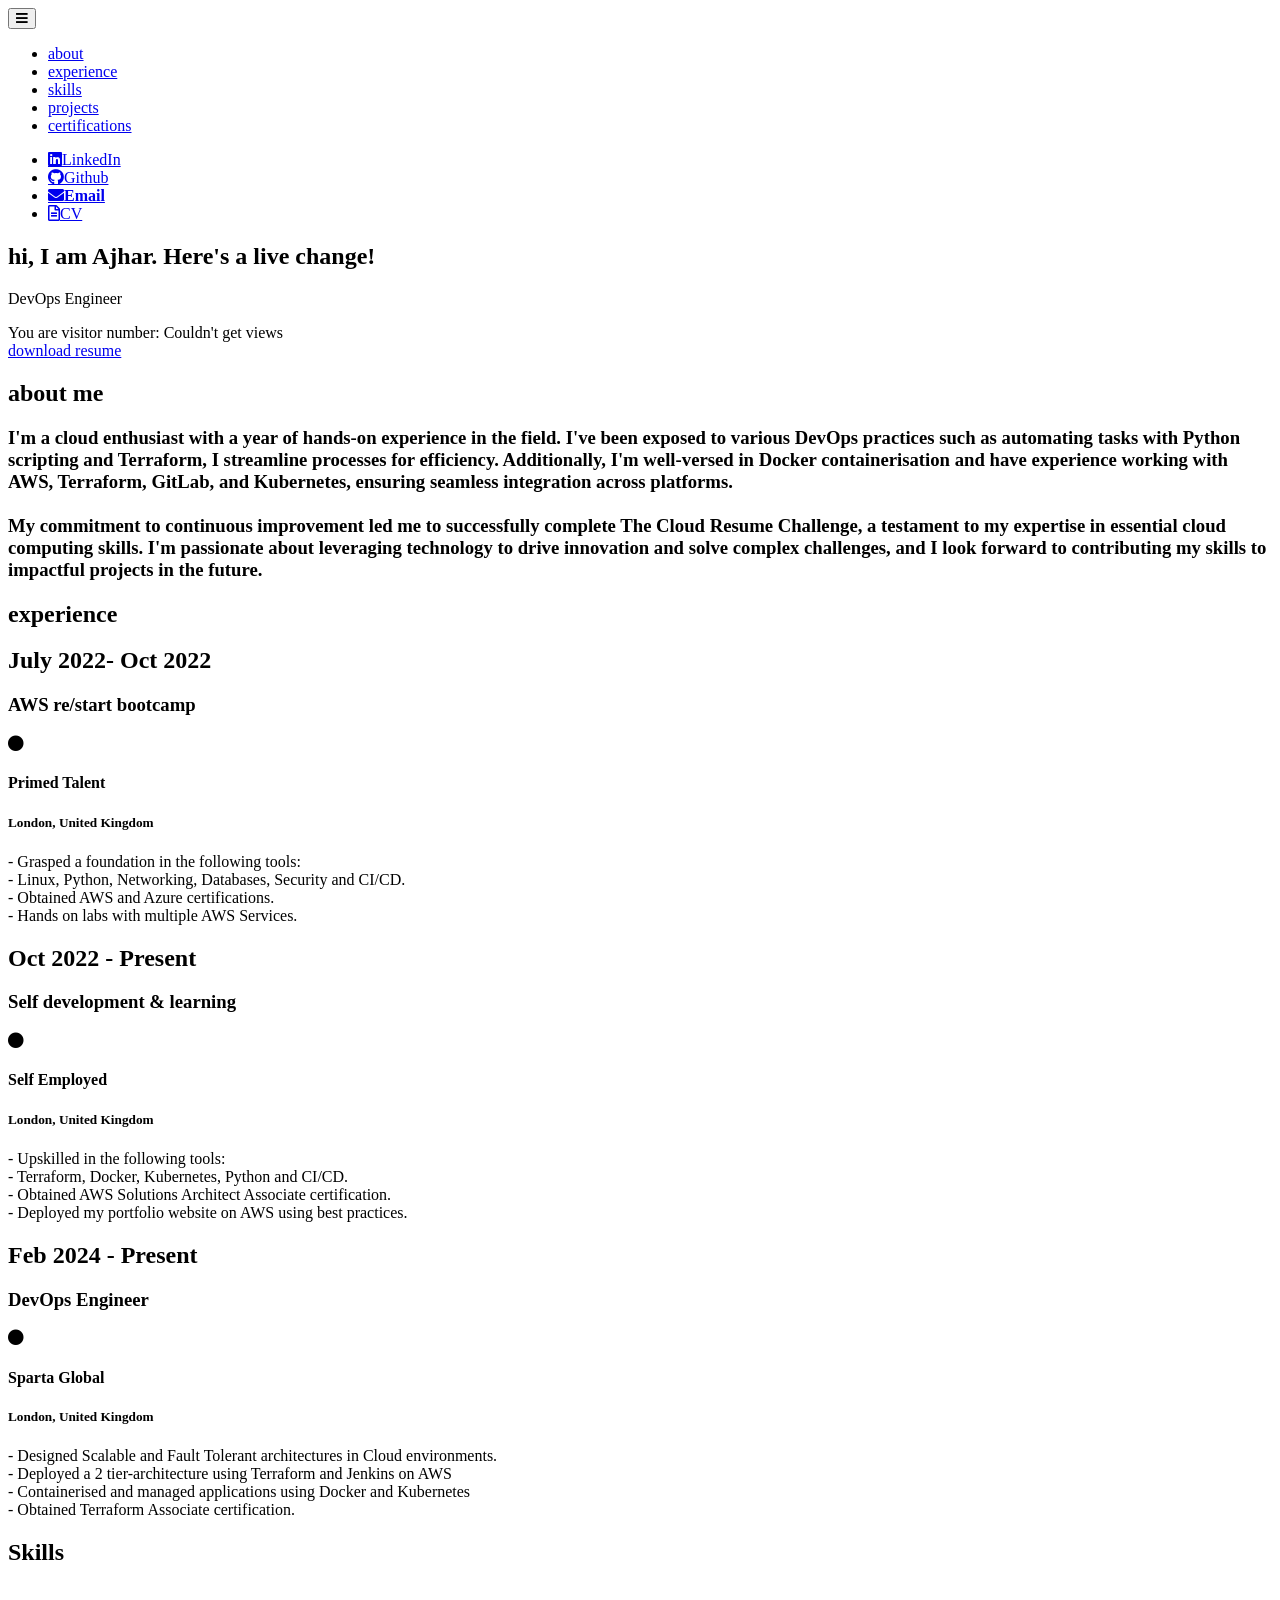
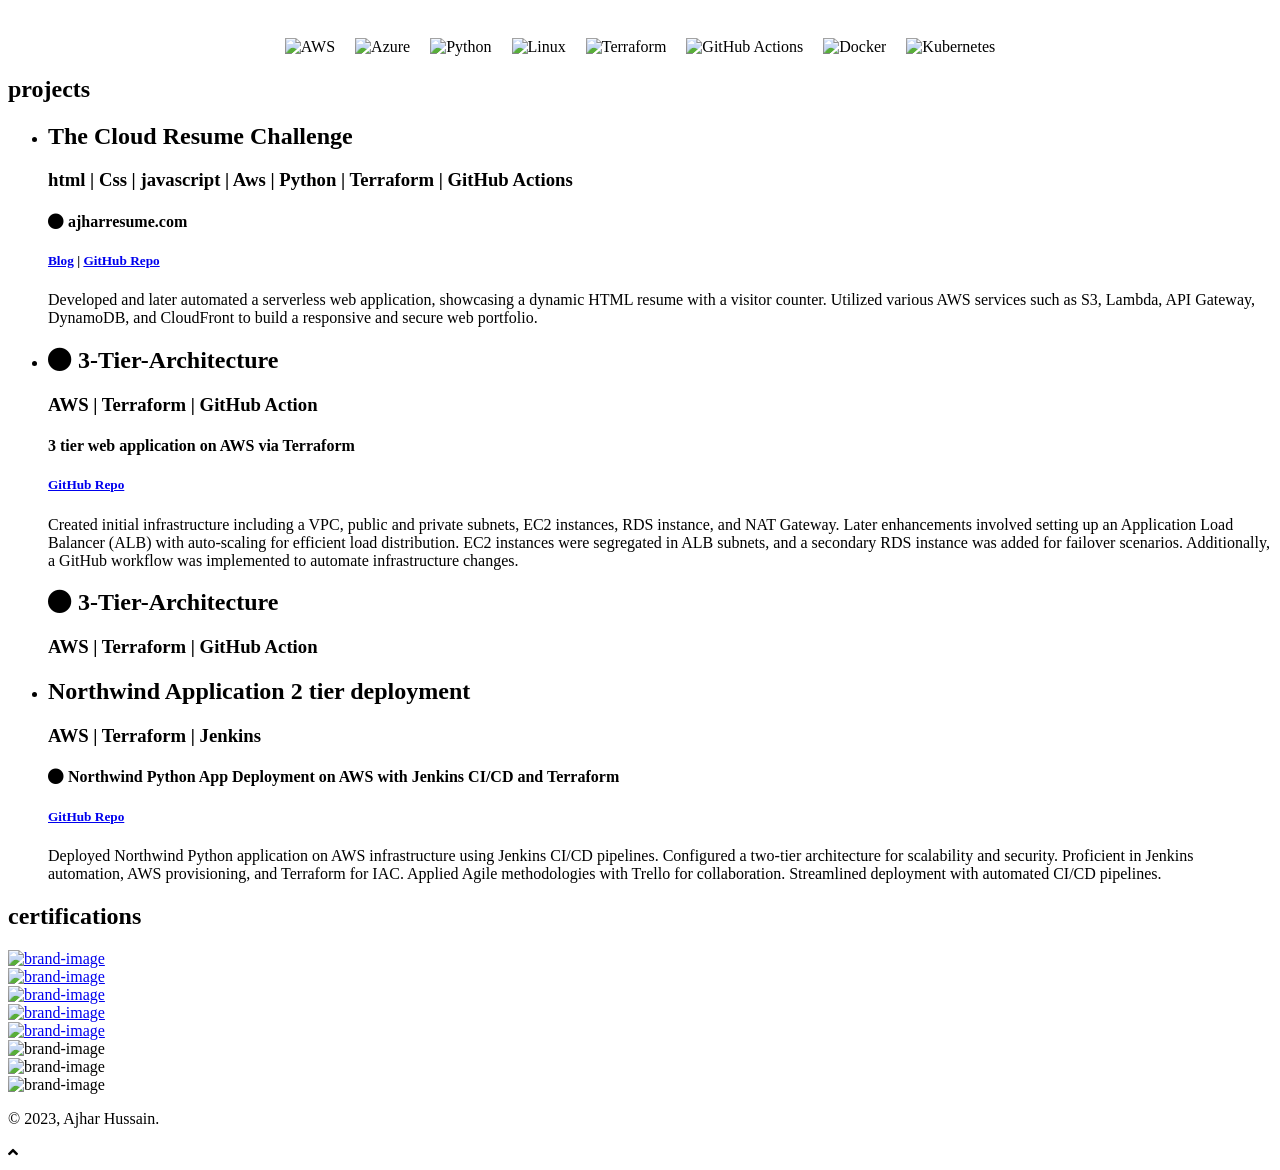
==== commit 97f26a8d: "update frontend" ====
--- a/front_end/templates/index.html
+++ b/front_end/templates/index.html
@@ -1,487 +1,745 @@
-<!doctype html>
+<!DOCTYPE html>
 <html class="no-js" lang="en">
-
-    <head>
-        <!-- meta data -->
-        <meta charset="utf-8">
-        <meta http-equiv="X-UA-Compatible" content="IE=edge">
-        <meta name="viewport" content="width=device-width, initial-scale=1">
-        <!-- The above 3 meta tags *must* come first in the head; any other head content must come *after* these tags -->
-
-        <!--font-family-->
-		<link href="https://cdnjs.cloudflare.com/ajax/libs/font-awesome/5.15.3/css/all.min.css" rel="stylesheet">
-
-		<link href="https://fonts.googleapis.com/css?family=Poppins:100,200,300,400,500,600,700,800,900&amp;subset=devanagari,latin-ext" rel="stylesheet">
-        
-        <!-- title of site -->
-        <title>Ajhar Hussain | DevOps</title>
-
-        <!-- For favicon png -->
-		<link rel="shortcut icon" type="image/icon" href="./static/assets/logo/favicon.png"/>
-       
-        <!--font-awesome.min.css-->
-        <link rel="stylesheet" href="./static/assets/css/font-awesome.min.css">
-
-		<!--flat icon css-->
-		<link rel="stylesheet" href="./static/assets/css/flaticon.css">
-
-		<!--animate.css-->
-        <link rel="stylesheet" href="./static/assets/css/animate.css">
-
-        <!--owl.carousel.css-->
-        <link rel="stylesheet" href="./static/assets/css/owl.carousel.min.css">
-		<link rel="stylesheet" href="./static/assets/css/owl.theme.default.min.css">
-		
-        <!--bootstrap.min.css-->
-        <link rel="stylesheet" href="./static/assets/css/bootstrap.min.css">
-		
-		<!-- bootsnav -->
-		<link rel="stylesheet" href="./static/assets/css/bootsnav.css" >	
-        
-        <!--style.css-->
-        <link rel="stylesheet" href="./static/assets/css/style.css">
-        
-        <!--responsive.css-->
-        <link rel="stylesheet" href="./static/assets/css/responsive.css">
-        
-        <!-- HTML5 shim and Respond.js for IE8 support of HTML5 elements and media queries -->
-        <!-- WARNING: Respond.js doesn't work if you view the page via file:// -->
-		
-        <!--[if lt IE 9]>
-			<script src="https://oss.maxcdn.com/html5shiv/3.7.3/html5shiv.min.js"></script>
-			<script src="https://oss.maxcdn.com/respond/1.4.2/respond.min.js"></script>
-        <![endif]-->
-
-    </head>
-	
-	<body>
-		<!--[if lte IE 9]>
-            <p class="browserupgrade">You are using an <strong>outdated</strong> browser. Please <a href="https://browsehappy.com/">upgrade your browser</a> to improve your experience and security.</p>
-        <![endif]-->
-		
-		<!-- top-area Start -->
-		<header class="top-area">
-			<div class="header-area">
-					<nav class="navbar navbar-default bootsnav navbar-fixed dark no-background">
-							<div class="container">
-									<div class="navbar-header">
-											<button type="button" class="navbar-toggle" data-toggle="collapse" data-target="#navbar-menu">
-													<i class="fas fa-bars"></i> <!-- Use Font Awesome 5 class -->
-											</button>
-									</div>
-									<div class="collapse navbar-collapse menu-ui-design" id="navbar-menu">
-											<ul class="nav navbar-nav">
-													<li class="smooth-menu"><a href="#about">about</a></li>
-													<li class="smooth-menu"><a href="#education">experience</a></li>
-													<li class="smooth-menu"><a href="#skills">skills</a></li>
-													<li class="smooth-menu"><a href="#experience">projects</a></li>
-													<li class="smooth-menu"><a href="#clients">certifications</a></li>
-											</ul>
-											<ul class="nav navbar-nav navbar-right">
-													<li><a href="https://www.linkedin.com/in/hussainajhar8/" target="_blank" class="fab fa-linkedin"><span class="label">LinkedIn</span></a></li> <!-- Use Font Awesome 5 class -->
-													<li><a href="https://github.com/Hussainajhar8" target="_blank" class="fab fa-github"><span class="label">Github</span></a></li> <!-- Use Font Awesome 5 class -->
-													<li><a href="mailto:hussainajhar8@gmail.com" target="_blank" class="fas fa-envelope"><span class="label">Email</span></a></li> <!-- Use Font Awesome 5 class -->
-													<li><a href="./static/assets/ajhar_cv.pdf" target="_blank" download="ajhar_cv" class="far fa-file-alt"><span class="label">CV</span></a></li> <!-- Use Font Awesome 5 class -->
-											</ul>
-									</div>
-							</div>
-					</nav>
-			</div>
-			<div class="clearfix"></div>
-	</header><!-- /.top-area-->
-		<!-- top-area End -->
-	
-		<!--welcome-hero start -->
-		<section id="welcome-hero" class="welcome-hero">
-			<div class="container">
-				<div class="row">
-					<div class="col-md-12 text-center">
-						<div class="header-text">
-							<h2>hi, I<span> am </span>Ajhar.</h2>
-							<p>DevOps Engineer</p>
-							<div class="counter-number">You are visitor number: Couldn't get views</div>
-							<a href="./static/assets/ajhar_cv.pdf" download>download resume</a>
-						</div><!--/.header-text-->
-					</div><!--/.col-->
-				</div><!-- /.row-->
-			</div><!-- /.container-->
-
-		</section><!--/.welcome-hero-->
-		<!--welcome-hero end -->
-
-		<section id="about" class="about">
-			<div class="section-heading text-center">
-					<h2>about me</h2>
-			</div>
-			<div class="container">
-					<div class="about-content">
-							<div class="row">
-									<div class="col-sm-12"> <!-- Change col-sm-6 to col-sm-12 -->
-											<div class="single-about-txt">
-													<h3>
-													
-														I'm a cloud enthusiast with a year of hands-on experience in the field. I've been exposed to various DevOps practices such as automating tasks with Python scripting and Terraform, I streamline processes for efficiency. Additionally, I'm well-versed in Docker containerisation and have experience working with AWS, Terraform, GitLab, and Kubernetes, ensuring seamless integration across platforms.
-														<br>
-														<br>
-														My commitment to continuous improvement led me to successfully complete The Cloud Resume Challenge, a testament to my expertise in essential cloud computing skills. I'm passionate about leveraging technology to drive innovation and solve complex challenges, and I look forward to contributing my skills to impactful projects in the future.
-													</h3>
-											</div>
-									</div>
-							</div>
-					</div>
-			</div>
-		</section><!--/.about-->
-	<!--about end -->
-
-		<!--education start -->
-		<section id="education" class="education">
-			<div class="section-heading text-center">
-				<h2>experience</h2>
-			</div>
-			<div class="container">
-				<div class="education-horizontal-timeline">
-					<div class="row">
-						<div class="col-sm-4">
-							<div class="single-horizontal-timeline">
-								<div class="experience-time">
-									<h2>July 2022- Oct 2022</h2>
-									<h3>AWS re/start bootcamp</h3>
-								</div><!--/.experience-time-->
-								<div class="timeline-horizontal-border">
-									<i class="fa fa-circle" aria-hidden="true"></i>
-									<span class="single-timeline-horizontal"></span>
-								</div>
-								<div class="timeline">
-									<div class="timeline-content">
-										<h4 class="title">
-											Primed Talent
-										</h4>
-										<h5>London, United Kingdom</h5>
-										<p class="description">
-											- Grasped a foundation in the following tools:<br>
-											- Linux, Python, Networking, Databases, Security and CI/CD.<br>
-											- Obtained AWS and Azure certifications. <br>
-											- Hands on labs with multiple AWS Services. <br>
-										</p>
-									</div><!--/.timeline-content-->
-								</div><!--/.timeline-->
-							</div>
-						</div>
-						<div class="col-sm-4">
-							<div class="single-horizontal-timeline">
-								<div class="experience-time">
-									<h2>Oct 2022 - Present</h2>
-									<h3>Self development<span> & </span> learning</h3>
-								</div><!--/.experience-time-->
-								<div class="timeline-horizontal-border">
-									<i class="fa fa-circle" aria-hidden="true"></i>
-									<span class="single-timeline-horizontal"></span>
-								</div>
-								<div class="timeline">
-									<div class="timeline-content">
-										<h4 class="title">
-											Self Employed
-										</h4>
-										<h5>London, United Kingdom</h5>
-										<p class="description">
-										- Upskilled in the following tools:<br>
-										- Terraform, Docker, Kubernetes, Python and CI/CD.<br>
-										- Obtained AWS Solutions Architect Associate certification. <br>
-										- Deployed my portfolio website on AWS using best practices. <br>
-										</p>
-									</div><!--/.timeline-content-->
-								</div><!--/.timeline-->
-							</div>
-						</div>
-						<div class="col-sm-4">
-							<div class="single-horizontal-timeline">
-								<div class="experience-time">
-									<h2>Feb 2024 - Present</h2>
-									<h3>DevOps Engineer</h3>
-								</div><!--/.experience-time-->
-								<div class="timeline-horizontal-border">
-									<i class="fa fa-circle" aria-hidden="true"></i>
-									<span class="single-timeline-horizontal spacial-horizontal-line
-									"></span>
-								</div>
-								<div class="timeline">
-									<div class="timeline-content">
-										<h4 class="title">
-											Sparta Global
-										</h4>
-										<h5>London, United Kingdom</h5>
-										<p class="description">
-											- Designed Scalable and Fault Tolerant architectures in Cloud environments.<br>
-											- Deployed a 2 tier-architecture using Terraform and Jenkins on AWS<br>
-											- Containerised and managed applications using Docker and Kubernetes <br>
-											- Obtained Terraform Associate certification. <br>
-										</p>
-									</div><!--/.timeline-content-->
-								</div><!--/.timeline-->
-							</div>
-						</div>
-					</div>
-				</div>
-			</div>
-
-		</section><!--/.education-->
-		<!--education end -->
-
-		<!--skills start -->
-		<section id="skills" class="skills">
-			<div class="skill-content">
-					<div class="section-heading text-center">
-							<h2>Skills</h2>
-					</div>
-					<div class="container">
-							<div class="row">
-									<div class="col-md-12">
-										<br>
-										<br>
-											<p align="center" style="display: flex; justify-content: center; gap: 20px;">
-												<a rel="aws"><img src="./static/assets/images/skills/aws.png" alt="AWS" width="117"/></a>
-												<a rel="azure"><img src="./static/assets/images/skills/azure.png" alt="Azure" width="112"/></a>
-												<a rel="python"><img src="./static/assets/images/skills/python.png" alt="Python" width="92"/></a>
-												<a rel="linux"><img src="./static/assets/images/skills/linux.png" alt="Linux" width="78"/></a>
-												<a rel="terraform"><img src="./static/assets/images/skills/terraform.png" alt="Terraform" width="92" /></a>
-												<a rel="githubaction"><img src="./static/assets/images/skills/githubaction.png" alt="GitHub Actions" width="80" /></a>
-												<a rel="docker"><img src="./static/assets/images/skills/docker.png" alt="Docker" width="108" /></a>
-												<a rel="kubernetes"><img src="./static/assets/images/skills/kubernetes.png" alt="Kubernetes" width="100" /></a>
-												<!-- Add more skills here -->
-											</p>											
-									</div>
-							</div>
-					</div>
-			</div>
-	</section>
-	<!--/.skills-->
-		<!--skills end -->
-
-		<!--experience start -->
-		<section id="experience" class="experience">
-			<div class="section-heading text-center">
-				<h2>projects</h2>
-			</div>
-			<div class="container">
-				<div class="experience-content">
-						<div class="main-timeline">
-							<ul>
-								<li>
-									<div class="single-timeline-box fix">
-										<div class="row">
-											<div class="col-md-5">
-												<div class="experience-time text-right">
-													<h2>The Cloud Resume Challenge</h2>
-													<h3> html | Css | javascript | Aws | Python | Terraform | GitHub Actions </h3>
-												</div><!--/.experience-time-->
-											</div><!--/.col-->
-											<div class="col-md-offset-1 col-md-5">
-												<div class="timeline">
-													<div class="timeline-content">
-														<h4 class="title" >
-															<span><i class="fa fa-circle" aria-hidden="true"></i></span>
-															ajharresume.com 
-														</h4>
-														<h5><a href="https://medium.com/@hussainajhar8/my-cloud-resume-challenge-journey-building-a-fully-automated-portfolio-9b5802badb14" target="_blank">Blog</a> | <a href="https://github.com/Hussainajhar8/my-aws-cloud-resume" target="_blank">GitHub Repo</a></h5>
-														<p class="description">
-															Developed and later automated a serverless web application, showcasing a dynamic HTML resume with a visitor counter. Utilized various AWS services such as S3, Lambda, API Gateway, DynamoDB, and CloudFront to build a responsive and secure web portfolio.  
-														</p>
-													</div><!--/.timeline-content-->
-												</div><!--/.timeline-->
-											</div><!--/.col-->
-										</div>
-									</div><!--/.single-timeline-box-->
-								</li>
-
-								<li>
-									<div class="single-timeline-box fix">
-											<div class="row">
-													<div class="col-md-offset-1 col-md-5 experience-time-responsive">
-															<div class="experience-time">
-																	<h2>
-																			<span><i class="fa fa-circle" aria-hidden="true"></i></span>
-																			3-Tier-Architecture
-																	</h2>
-																	<h3>AWS | Terraform | GitHub Action</h3>
-															</div><!--/.experience-time-->
-													</div><!--/.col-->
-													<div class="col-md-5">
-															<div class="timeline">
-																	<div class="timeline-content text-right">
-																			<h4 class="title">
-																					3 tier web application on AWS via Terraform
-																			</h4>
-																			<h5><a href="https://github.com/Hussainajhar8/3-Tier-Architecture" target="_blank">GitHub Repo</a></h5>
-																			<p class="description">
-																					Created initial infrastructure including a VPC, public and private subnets, EC2 instances, RDS instance, and NAT Gateway. Later enhancements involved setting up an Application Load Balancer (ALB) with auto-scaling for efficient load distribution. EC2 instances were segregated in ALB subnets, and a secondary RDS instance was added for failover scenarios. Additionally, a GitHub workflow was implemented to automate infrastructure changes.
-																			</p>
-																	</div><!--/.timeline-content-->
-															</div><!--/.timeline-->
-													</div><!--/.col-->
-													<div class="col-md-offset-1 col-md-5 experience-time-main">
-															<div class="experience-time">
-																	<h2>
-																			<span><i class="fa fa-circle" aria-hidden="true"></i></span>
-																			3-Tier-Architecture
-																	</h2>
-																	<h3>AWS | Terraform | GitHub Action</h3>
-															</div><!--/.experience-time-->
-													</div><!--/.col-->
-											</div>
-									</div><!--/.single-timeline-box-->
-								</li>
-							
-
-								<li>
-									<div class="single-timeline-box fix">
-											<div class="row">
-													<div class="col-md-5">
-															<div class="experience-time text-right">
-																	<h2>Northwind Application 2 tier deployment</h2>
-																	<h3>AWS | Terraform | Jenkins</h3>
-															</div><!--/.experience-time-->
-													</div><!--/.col-->
-													<div class="col-md-offset-1 col-md-5">
-															<div class="timeline">
-																	<div class="timeline-content">
-																			<h4 class="title">
-																					<span><i class="fa fa-circle" aria-hidden="true"></i></span>
-																					Northwind Python App Deployment on AWS with Jenkins CI/CD and Terraform
-																			</h4>
-																			<h5><a href="https://github.com/Hussainajhar8/Northwind_Documentation" target="_blank">GitHub Repo</a></h5>
-																			<p class="description">
-																				Deployed Northwind Python application on AWS infrastructure using Jenkins CI/CD pipelines. Configured a two-tier architecture for scalability and security. Proficient in Jenkins automation, AWS provisioning, and Terraform for IAC. Applied Agile methodologies with Trello for collaboration. Streamlined deployment with automated CI/CD pipelines.
-																			</p>
-																	</div><!--/.timeline-content-->
-															</div><!--/.timeline-->
-													</div><!--/.col-->
-											</div>
-									</div><!--/.single-timeline-box-->
-								</li>
-
-							</ul>
-						</div><!--.main-timeline-->
-					</div><!--.experience-content-->
-			</div>
-
-		</section><!--/.experience-->
-		<!--experience end -->
-
-		<!--clients start -->
-		<section id="clients" class="clients">
-			<div class="section-heading text-center">
-				<h2>certifications</h2>
-			</div>
-			<div class="clients-area">
-				<div class="container">
-					<div class="owl-carousel owl-theme" id="client">
-						<div class="item">
-							<a href="https://www.credly.com/badges/c5c816b9-a33f-4853-8b35-1d27c7f22aee/linked_in_profile" target="_blank" >
-								<img src="./static/assets/images/clients/c1.png" alt="brand-image" />
-							</a>
-						</div><!--/.item-->
-						<div class="item">
-							<a href="https://www.credly.com/badges/16fb345c-4728-416e-9e9f-a1387e35de36/linked_in_profile" target="_blank" >
-								<img src="./static/assets/images/clients/c2.png" alt="brand-image" />
-							</a>
-						</div><!--/.item-->
-						<div class="item">
-							<a href="https://www.credly.com/badges/b2592bdb-9692-4094-845d-54a1f6288a9b/linked_in_profile" target="_blank" >
-								<img src="./static/assets/images/clients/c3.png" alt="brand-image" />
-							</a>
-						</div><!--/.item-->
-						<div class="item">
-							<a href="https://www.credly.com/badges/5398736a-d795-419a-b795-a0dbed5e5852" target="_blank">
-								<img src="./static/assets/images/clients/c4.png" alt="brand-image" />
-							</a>
-						</div><!--/.item-->
-						<div class="item">
-							<a href="https://www.credly.com/earner/earned/badge/eb9b1bd6-6653-4406-81df-ddc18bbebe05" target="_blank">
-								<img src="./static/assets/images/clients/c9.png" alt="brand-image" />
-							</a>
-						</div><!--/.item-->
-						<div class="item">
-							<a >
-								<img src="./static/assets/images/clients/c10.png" alt="brand-image" />
-							</a>
-						</div><!--/.item-->
-						<div class="item">
-							<a >
-								<img src="./static/assets/images/clients/c11.png" alt="brand-image" />
-							</a>
-						</div><!--/.item-->
-						<div class="item">
-							<a >
-								<img src="./static/assets/images/clients/c12.png" alt="brand-image" />
-							</a>
-						</div><!--/.item-->
-					</div><!--/.owl-carousel-->
-				</div><!--/.container-->
-			</div><!--/.clients-area-->
-
-		</section><!--/.clients-->
-		<!--clients end -->
-
-		<!--footer-copyright start-->
-		<footer id="footer-copyright" class="footer-copyright">
-			<div class="container">
-					<div class="hm-footer-copyright text-right">
-							<p>
-									&copy; 2023, Ajhar Hussain.
-							</p><!--/p-->
-					</div><!--/.text-right-->
-			</div><!--/.container-->
-	
-
-			<div id="scroll-Top">
-				<div class="return-to-top">
-					<i class="fa fa-angle-up " id="scroll-top" ></i>
-				</div>
-				
-			</div><!--/.scroll-Top-->
-			
-        </footer><!--/.footer-copyright-->
-		<!--footer-copyright end-->
-		
-		<!-- Include all js compiled plugins (below), or include individual files as needed -->
-
-		<script src="./static/assets/js/jquery.js"></script>
-        
-        <!--modernizr.min.js-->
-        <script src="https://cdnjs.cloudflare.com/ajax/libs/modernizr/2.8.3/modernizr.min.js"></script>
-		
-		<!--bootstrap.min.js-->
-        <script src="./static/assets/js/bootstrap.min.js"></script>
-		
-		<!-- bootsnav js -->
-		<script src="./static/assets/js/bootsnav.js"></script>
-		
-		<!-- jquery.sticky.js -->
-		<script src="./static/assets/js/jquery.sticky.js"></script>
-		
-		<!-- for progress bar start-->
-
-		<!-- progressbar js -->
-		<script src="./static/assets/js/progressbar.js"></script>
-
-		<!-- appear js -->
-		<script src="./static/assets/js/jquery.appear.js"></script>
-
-		<!-- for progress bar end -->
-
-		<!--vistor counter index.js-->
-		<script src="./static/assets/js/index.js"></script>
-
-		<!--owl.carousel.js-->
-        <script src="./static/assets/js/owl.carousel.min.js"></script>
-
-
-		<script src="https://cdnjs.cloudflare.com/ajax/libs/jquery-easing/1.4.1/jquery.easing.min.js"></script>
-		
-        
-        <!--Custom JS-->
-        <script src="./static/assets/js/custom.js"></script>
-        
-    </body>
-	
-</html>+  <head>
+    <!-- meta data -->
+    <meta charset="utf-8" />
+    <meta http-equiv="X-UA-Compatible" content="IE=edge" />
+    <meta name="viewport" content="width=device-width, initial-scale=1" />
+    <!-- The above 3 meta tags *must* come first in the head; any other head content must come *after* these tags -->
+
+    <!--font-family-->
+    <link
+      href="https://cdnjs.cloudflare.com/ajax/libs/font-awesome/5.15.3/css/all.min.css"
+      rel="stylesheet"
+    />
+
+    <link
+      href="https://fonts.googleapis.com/css?family=Poppins:100,200,300,400,500,600,700,800,900&amp;subset=devanagari,latin-ext"
+      rel="stylesheet"
+    />
+
+    <!-- title of site -->
+    <title>Ajhar Hussain | DevOps</title>
+
+    <!-- For favicon png -->
+    <link
+      rel="shortcut icon"
+      type="image/icon"
+      href="./static/assets/logo/favicon.png"
+    />
+
+    <!--font-awesome.min.css-->
+    <link rel="stylesheet" href="./static/assets/css/font-awesome.min.css" />
+
+    <!--flat icon css-->
+    <link rel="stylesheet" href="./static/assets/css/flaticon.css" />
+
+    <!--animate.css-->
+    <link rel="stylesheet" href="./static/assets/css/animate.css" />
+
+    <!--owl.carousel.css-->
+    <link rel="stylesheet" href="./static/assets/css/owl.carousel.min.css" />
+    <link
+      rel="stylesheet"
+      href="./static/assets/css/owl.theme.default.min.css"
+    />
+
+    <!--bootstrap.min.css-->
+    <link rel="stylesheet" href="./static/assets/css/bootstrap.min.css" />
+
+    <!-- bootsnav -->
+    <link rel="stylesheet" href="./static/assets/css/bootsnav.css" />
+
+    <!--style.css-->
+    <link rel="stylesheet" href="./static/assets/css/style.css" />
+
+    <!--responsive.css-->
+    <link rel="stylesheet" href="./static/assets/css/responsive.css" />
+
+    <!-- HTML5 shim and Respond.js for IE8 support of HTML5 elements and media queries -->
+    <!-- WARNING: Respond.js doesn't work if you view the page via file:// -->
+
+    <!--[if lt IE 9]>
+      <script src="https://oss.maxcdn.com/html5shiv/3.7.3/html5shiv.min.js"></script>
+      <script src="https://oss.maxcdn.com/respond/1.4.2/respond.min.js"></script>
+    <![endif]-->
+  </head>
+
+  <body>
+    <!--[if lte IE 9]>
+      <p class="browserupgrade">
+        You are using an <strong>outdated</strong> browser. Please
+        <a href="https://browsehappy.com/">upgrade your browser</a> to improve
+        your experience and security.
+      </p>
+    <![endif]-->
+
+    <!-- top-area Start -->
+    <header class="top-area">
+      <div class="header-area">
+        <nav
+          class="navbar navbar-default bootsnav navbar-fixed dark no-background"
+        >
+          <div class="container">
+            <div class="navbar-header">
+              <button
+                type="button"
+                class="navbar-toggle"
+                data-toggle="collapse"
+                data-target="#navbar-menu"
+              >
+                <i class="fas fa-bars"></i>
+                <!-- Use Font Awesome 5 class -->
+              </button>
+            </div>
+            <div
+              class="collapse navbar-collapse menu-ui-design"
+              id="navbar-menu"
+            >
+              <ul class="nav navbar-nav">
+                <li class="smooth-menu"><a href="#about">about</a></li>
+                <li class="smooth-menu"><a href="#education">experience</a></li>
+                <li class="smooth-menu"><a href="#skills">skills</a></li>
+                <li class="smooth-menu"><a href="#experience">projects</a></li>
+                <li class="smooth-menu">
+                  <a href="#clients">certifications</a>
+                </li>
+              </ul>
+              <ul class="nav navbar-nav navbar-right">
+                <li>
+                  <a
+                    href="https://www.linkedin.com/in/hussainajhar8/"
+                    target="_blank"
+                    class="fab fa-linkedin"
+                    ><span class="label">LinkedIn</span></a
+                  >
+                </li>
+                <!-- Use Font Awesome 5 class -->
+                <li>
+                  <a
+                    href="https://github.com/Hussainajhar8"
+                    target="_blank"
+                    class="fab fa-github"
+                    ><span class="label">Github</span></a
+                  >
+                </li>
+                <!-- Use Font Awesome 5 class -->
+                <li>
+                  <a
+                    href="mailto:hussainajhar8@gmail.com"
+                    target="_blank"
+                    class="fas fa-envelope"
+                    ><span class="label">Email</span></a
+                  >
+                </li>
+                <!-- Use Font Awesome 5 class -->
+                <li>
+                  <a
+                    href="./static/assets/ajhar_cv.pdf"
+                    target="_blank"
+                    download="ajhar_cv"
+                    class="far fa-file-alt"
+                    ><span class="label">CV</span></a
+                  >
+                </li>
+                <!-- Use Font Awesome 5 class -->
+              </ul>
+            </div>
+          </div>
+        </nav>
+      </div>
+      <div class="clearfix"></div>
+    </header>
+    <!-- /.top-area-->
+    <!-- top-area End -->
+
+    <!--welcome-hero start -->
+    <section id="welcome-hero" class="welcome-hero">
+      <div class="container">
+        <div class="row">
+          <div class="col-md-12 text-center">
+            <div class="header-text">
+              <h2>hi, I<span> am </span>Ajhar. Here's a live change!</h2>
+              <p>DevOps Engineer</p>
+              <div class="counter-number">
+                You are visitor number: Couldn't get views
+              </div>
+              <a href="./static/assets/ajhar_cv.pdf" download
+                >download resume</a
+              >
+            </div>
+            <!--/.header-text-->
+          </div>
+          <!--/.col-->
+        </div>
+        <!-- /.row-->
+      </div>
+      <!-- /.container-->
+    </section>
+    <!--/.welcome-hero-->
+    <!--welcome-hero end -->
+
+    <section id="about" class="about">
+      <div class="section-heading text-center">
+        <h2>about me</h2>
+      </div>
+      <div class="container">
+        <div class="about-content">
+          <div class="row">
+            <div class="col-sm-12">
+              <!-- Change col-sm-6 to col-sm-12 -->
+              <div class="single-about-txt">
+                <h3>
+                  I'm a cloud enthusiast with a year of hands-on experience in
+                  the field. I've been exposed to various DevOps practices such
+                  as automating tasks with Python scripting and Terraform, I
+                  streamline processes for efficiency. Additionally, I'm
+                  well-versed in Docker containerisation and have experience
+                  working with AWS, Terraform, GitLab, and Kubernetes, ensuring
+                  seamless integration across platforms.
+                  <br />
+                  <br />
+                  My commitment to continuous improvement led me to successfully
+                  complete The Cloud Resume Challenge, a testament to my
+                  expertise in essential cloud computing skills. I'm passionate
+                  about leveraging technology to drive innovation and solve
+                  complex challenges, and I look forward to contributing my
+                  skills to impactful projects in the future.
+                </h3>
+              </div>
+            </div>
+          </div>
+        </div>
+      </div>
+    </section>
+    <!--/.about-->
+    <!--about end -->
+
+    <!--education start -->
+    <section id="education" class="education">
+      <div class="section-heading text-center">
+        <h2>experience</h2>
+      </div>
+      <div class="container">
+        <div class="education-horizontal-timeline">
+          <div class="row">
+            <div class="col-sm-4">
+              <div class="single-horizontal-timeline">
+                <div class="experience-time">
+                  <h2>July 2022- Oct 2022</h2>
+                  <h3>AWS re/start bootcamp</h3>
+                </div>
+                <!--/.experience-time-->
+                <div class="timeline-horizontal-border">
+                  <i class="fa fa-circle" aria-hidden="true"></i>
+                  <span class="single-timeline-horizontal"></span>
+                </div>
+                <div class="timeline">
+                  <div class="timeline-content">
+                    <h4 class="title">Primed Talent</h4>
+                    <h5>London, United Kingdom</h5>
+                    <p class="description">
+                      - Grasped a foundation in the following tools:<br />
+                      - Linux, Python, Networking, Databases, Security and
+                      CI/CD.<br />
+                      - Obtained AWS and Azure certifications. <br />
+                      - Hands on labs with multiple AWS Services. <br />
+                    </p>
+                  </div>
+                  <!--/.timeline-content-->
+                </div>
+                <!--/.timeline-->
+              </div>
+            </div>
+            <div class="col-sm-4">
+              <div class="single-horizontal-timeline">
+                <div class="experience-time">
+                  <h2>Oct 2022 - Present</h2>
+                  <h3>Self development<span> & </span> learning</h3>
+                </div>
+                <!--/.experience-time-->
+                <div class="timeline-horizontal-border">
+                  <i class="fa fa-circle" aria-hidden="true"></i>
+                  <span class="single-timeline-horizontal"></span>
+                </div>
+                <div class="timeline">
+                  <div class="timeline-content">
+                    <h4 class="title">Self Employed</h4>
+                    <h5>London, United Kingdom</h5>
+                    <p class="description">
+                      - Upskilled in the following tools:<br />
+                      - Terraform, Docker, Kubernetes, Python and CI/CD.<br />
+                      - Obtained AWS Solutions Architect Associate
+                      certification. <br />
+                      - Deployed my portfolio website on AWS using best
+                      practices. <br />
+                    </p>
+                  </div>
+                  <!--/.timeline-content-->
+                </div>
+                <!--/.timeline-->
+              </div>
+            </div>
+            <div class="col-sm-4">
+              <div class="single-horizontal-timeline">
+                <div class="experience-time">
+                  <h2>Feb 2024 - Present</h2>
+                  <h3>DevOps Engineer</h3>
+                </div>
+                <!--/.experience-time-->
+                <div class="timeline-horizontal-border">
+                  <i class="fa fa-circle" aria-hidden="true"></i>
+                  <span
+                    class="single-timeline-horizontal spacial-horizontal-line"
+                  ></span>
+                </div>
+                <div class="timeline">
+                  <div class="timeline-content">
+                    <h4 class="title">Sparta Global</h4>
+                    <h5>London, United Kingdom</h5>
+                    <p class="description">
+                      - Designed Scalable and Fault Tolerant architectures in
+                      Cloud environments.<br />
+                      - Deployed a 2 tier-architecture using Terraform and
+                      Jenkins on AWS<br />
+                      - Containerised and managed applications using Docker and
+                      Kubernetes <br />
+                      - Obtained Terraform Associate certification. <br />
+                    </p>
+                  </div>
+                  <!--/.timeline-content-->
+                </div>
+                <!--/.timeline-->
+              </div>
+            </div>
+          </div>
+        </div>
+      </div>
+    </section>
+    <!--/.education-->
+    <!--education end -->
+
+    <!--skills start -->
+    <section id="skills" class="skills">
+      <div class="skill-content">
+        <div class="section-heading text-center">
+          <h2>Skills</h2>
+        </div>
+        <div class="container">
+          <div class="row">
+            <div class="col-md-12">
+              <br />
+              <br />
+              <p
+                align="center"
+                style="display: flex; justify-content: center; gap: 20px"
+              >
+                <a rel="aws"
+                  ><img
+                    src="./static/assets/images/skills/aws.png"
+                    alt="AWS"
+                    width="117"
+                /></a>
+                <a rel="azure"
+                  ><img
+                    src="./static/assets/images/skills/azure.png"
+                    alt="Azure"
+                    width="112"
+                /></a>
+                <a rel="python"
+                  ><img
+                    src="./static/assets/images/skills/python.png"
+                    alt="Python"
+                    width="92"
+                /></a>
+                <a rel="linux"
+                  ><img
+                    src="./static/assets/images/skills/linux.png"
+                    alt="Linux"
+                    width="78"
+                /></a>
+                <a rel="terraform"
+                  ><img
+                    src="./static/assets/images/skills/terraform.png"
+                    alt="Terraform"
+                    width="92"
+                /></a>
+                <a rel="githubaction"
+                  ><img
+                    src="./static/assets/images/skills/githubaction.png"
+                    alt="GitHub Actions"
+                    width="80"
+                /></a>
+                <a rel="docker"
+                  ><img
+                    src="./static/assets/images/skills/docker.png"
+                    alt="Docker"
+                    width="108"
+                /></a>
+                <a rel="kubernetes"
+                  ><img
+                    src="./static/assets/images/skills/kubernetes.png"
+                    alt="Kubernetes"
+                    width="100"
+                /></a>
+                <!-- Add more skills here -->
+              </p>
+            </div>
+          </div>
+        </div>
+      </div>
+    </section>
+    <!--/.skills-->
+    <!--skills end -->
+
+    <!--experience start -->
+    <section id="experience" class="experience">
+      <div class="section-heading text-center">
+        <h2>projects</h2>
+      </div>
+      <div class="container">
+        <div class="experience-content">
+          <div class="main-timeline">
+            <ul>
+              <li>
+                <div class="single-timeline-box fix">
+                  <div class="row">
+                    <div class="col-md-5">
+                      <div class="experience-time text-right">
+                        <h2>The Cloud Resume Challenge</h2>
+                        <h3>
+                          html | Css | javascript | Aws | Python | Terraform |
+                          GitHub Actions
+                        </h3>
+                      </div>
+                      <!--/.experience-time-->
+                    </div>
+                    <!--/.col-->
+                    <div class="col-md-offset-1 col-md-5">
+                      <div class="timeline">
+                        <div class="timeline-content">
+                          <h4 class="title">
+                            <span
+                              ><i class="fa fa-circle" aria-hidden="true"></i
+                            ></span>
+                            ajharresume.com
+                          </h4>
+                          <h5>
+                            <a
+                              href="https://medium.com/@hussainajhar8/my-cloud-resume-challenge-journey-building-a-fully-automated-portfolio-9b5802badb14"
+                              target="_blank"
+                              >Blog</a
+                            >
+                            |
+                            <a
+                              href="https://github.com/Hussainajhar8/my-aws-cloud-resume"
+                              target="_blank"
+                              >GitHub Repo</a
+                            >
+                          </h5>
+                          <p class="description">
+                            Developed and later automated a serverless web
+                            application, showcasing a dynamic HTML resume with a
+                            visitor counter. Utilized various AWS services such
+                            as S3, Lambda, API Gateway, DynamoDB, and CloudFront
+                            to build a responsive and secure web portfolio.
+                          </p>
+                        </div>
+                        <!--/.timeline-content-->
+                      </div>
+                      <!--/.timeline-->
+                    </div>
+                    <!--/.col-->
+                  </div>
+                </div>
+                <!--/.single-timeline-box-->
+              </li>
+
+              <li>
+                <div class="single-timeline-box fix">
+                  <div class="row">
+                    <div
+                      class="col-md-offset-1 col-md-5 experience-time-responsive"
+                    >
+                      <div class="experience-time">
+                        <h2>
+                          <span
+                            ><i class="fa fa-circle" aria-hidden="true"></i
+                          ></span>
+                          3-Tier-Architecture
+                        </h2>
+                        <h3>AWS | Terraform | GitHub Action</h3>
+                      </div>
+                      <!--/.experience-time-->
+                    </div>
+                    <!--/.col-->
+                    <div class="col-md-5">
+                      <div class="timeline">
+                        <div class="timeline-content text-right">
+                          <h4 class="title">
+                            3 tier web application on AWS via Terraform
+                          </h4>
+                          <h5>
+                            <a
+                              href="https://github.com/Hussainajhar8/3-Tier-Architecture"
+                              target="_blank"
+                              >GitHub Repo</a
+                            >
+                          </h5>
+                          <p class="description">
+                            Created initial infrastructure including a VPC,
+                            public and private subnets, EC2 instances, RDS
+                            instance, and NAT Gateway. Later enhancements
+                            involved setting up an Application Load Balancer
+                            (ALB) with auto-scaling for efficient load
+                            distribution. EC2 instances were segregated in ALB
+                            subnets, and a secondary RDS instance was added for
+                            failover scenarios. Additionally, a GitHub workflow
+                            was implemented to automate infrastructure changes.
+                          </p>
+                        </div>
+                        <!--/.timeline-content-->
+                      </div>
+                      <!--/.timeline-->
+                    </div>
+                    <!--/.col-->
+                    <div class="col-md-offset-1 col-md-5 experience-time-main">
+                      <div class="experience-time">
+                        <h2>
+                          <span
+                            ><i class="fa fa-circle" aria-hidden="true"></i
+                          ></span>
+                          3-Tier-Architecture
+                        </h2>
+                        <h3>AWS | Terraform | GitHub Action</h3>
+                      </div>
+                      <!--/.experience-time-->
+                    </div>
+                    <!--/.col-->
+                  </div>
+                </div>
+                <!--/.single-timeline-box-->
+              </li>
+
+              <li>
+                <div class="single-timeline-box fix">
+                  <div class="row">
+                    <div class="col-md-5">
+                      <div class="experience-time text-right">
+                        <h2>Northwind Application 2 tier deployment</h2>
+                        <h3>AWS | Terraform | Jenkins</h3>
+                      </div>
+                      <!--/.experience-time-->
+                    </div>
+                    <!--/.col-->
+                    <div class="col-md-offset-1 col-md-5">
+                      <div class="timeline">
+                        <div class="timeline-content">
+                          <h4 class="title">
+                            <span
+                              ><i class="fa fa-circle" aria-hidden="true"></i
+                            ></span>
+                            Northwind Python App Deployment on AWS with Jenkins
+                            CI/CD and Terraform
+                          </h4>
+                          <h5>
+                            <a
+                              href="https://github.com/Hussainajhar8/Northwind_Documentation"
+                              target="_blank"
+                              >GitHub Repo</a
+                            >
+                          </h5>
+                          <p class="description">
+                            Deployed Northwind Python application on AWS
+                            infrastructure using Jenkins CI/CD pipelines.
+                            Configured a two-tier architecture for scalability
+                            and security. Proficient in Jenkins automation, AWS
+                            provisioning, and Terraform for IAC. Applied Agile
+                            methodologies with Trello for collaboration.
+                            Streamlined deployment with automated CI/CD
+                            pipelines.
+                          </p>
+                        </div>
+                        <!--/.timeline-content-->
+                      </div>
+                      <!--/.timeline-->
+                    </div>
+                    <!--/.col-->
+                  </div>
+                </div>
+                <!--/.single-timeline-box-->
+              </li>
+            </ul>
+          </div>
+          <!--.main-timeline-->
+        </div>
+        <!--.experience-content-->
+      </div>
+    </section>
+    <!--/.experience-->
+    <!--experience end -->
+
+    <!--clients start -->
+    <section id="clients" class="clients">
+      <div class="section-heading text-center">
+        <h2>certifications</h2>
+      </div>
+      <div class="clients-area">
+        <div class="container">
+          <div class="owl-carousel owl-theme" id="client">
+            <div class="item">
+              <a
+                href="https://www.credly.com/badges/c5c816b9-a33f-4853-8b35-1d27c7f22aee/linked_in_profile"
+                target="_blank"
+              >
+                <img
+                  src="./static/assets/images/clients/c1.png"
+                  alt="brand-image"
+                />
+              </a>
+            </div>
+            <!--/.item-->
+            <div class="item">
+              <a
+                href="https://www.credly.com/badges/16fb345c-4728-416e-9e9f-a1387e35de36/linked_in_profile"
+                target="_blank"
+              >
+                <img
+                  src="./static/assets/images/clients/c2.png"
+                  alt="brand-image"
+                />
+              </a>
+            </div>
+            <!--/.item-->
+            <div class="item">
+              <a
+                href="https://www.credly.com/badges/b2592bdb-9692-4094-845d-54a1f6288a9b/linked_in_profile"
+                target="_blank"
+              >
+                <img
+                  src="./static/assets/images/clients/c3.png"
+                  alt="brand-image"
+                />
+              </a>
+            </div>
+            <!--/.item-->
+            <div class="item">
+              <a
+                href="https://www.credly.com/badges/5398736a-d795-419a-b795-a0dbed5e5852"
+                target="_blank"
+              >
+                <img
+                  src="./static/assets/images/clients/c4.png"
+                  alt="brand-image"
+                />
+              </a>
+            </div>
+            <!--/.item-->
+            <div class="item">
+              <a
+                href="https://www.credly.com/earner/earned/badge/eb9b1bd6-6653-4406-81df-ddc18bbebe05"
+                target="_blank"
+              >
+                <img
+                  src="./static/assets/images/clients/c9.png"
+                  alt="brand-image"
+                />
+              </a>
+            </div>
+            <!--/.item-->
+            <div class="item">
+              <a>
+                <img
+                  src="./static/assets/images/clients/c10.png"
+                  alt="brand-image"
+                />
+              </a>
+            </div>
+            <!--/.item-->
+            <div class="item">
+              <a>
+                <img
+                  src="./static/assets/images/clients/c11.png"
+                  alt="brand-image"
+                />
+              </a>
+            </div>
+            <!--/.item-->
+            <div class="item">
+              <a>
+                <img
+                  src="./static/assets/images/clients/c12.png"
+                  alt="brand-image"
+                />
+              </a>
+            </div>
+            <!--/.item-->
+          </div>
+          <!--/.owl-carousel-->
+        </div>
+        <!--/.container-->
+      </div>
+      <!--/.clients-area-->
+    </section>
+    <!--/.clients-->
+    <!--clients end -->
+
+    <!--footer-copyright start-->
+    <footer id="footer-copyright" class="footer-copyright">
+      <div class="container">
+        <div class="hm-footer-copyright text-right">
+          <p>&copy; 2023, Ajhar Hussain.</p>
+          <!--/p-->
+        </div>
+        <!--/.text-right-->
+      </div>
+      <!--/.container-->
+
+      <div id="scroll-Top">
+        <div class="return-to-top">
+          <i class="fa fa-angle-up" id="scroll-top"></i>
+        </div>
+      </div>
+      <!--/.scroll-Top-->
+    </footer>
+    <!--/.footer-copyright-->
+    <!--footer-copyright end-->
+
+    <!-- Include all js compiled plugins (below), or include individual files as needed -->
+
+    <script src="./static/assets/js/jquery.js"></script>
+
+    <!--modernizr.min.js-->
+    <script src="https://cdnjs.cloudflare.com/ajax/libs/modernizr/2.8.3/modernizr.min.js"></script>
+
+    <!--bootstrap.min.js-->
+    <script src="./static/assets/js/bootstrap.min.js"></script>
+
+    <!-- bootsnav js -->
+    <script src="./static/assets/js/bootsnav.js"></script>
+
+    <!-- jquery.sticky.js -->
+    <script src="./static/assets/js/jquery.sticky.js"></script>
+
+    <!-- for progress bar start-->
+
+    <!-- progressbar js -->
+    <script src="./static/assets/js/progressbar.js"></script>
+
+    <!-- appear js -->
+    <script src="./static/assets/js/jquery.appear.js"></script>
+
+    <!-- for progress bar end -->
+
+    <!--vistor counter index.js-->
+    <script src="./static/assets/js/index.js"></script>
+
+    <!--owl.carousel.js-->
+    <script src="./static/assets/js/owl.carousel.min.js"></script>
+
+    <script src="https://cdnjs.cloudflare.com/ajax/libs/jquery-easing/1.4.1/jquery.easing.min.js"></script>
+
+    <!--Custom JS-->
+    <script src="./static/assets/js/custom.js"></script>
+  </body>
+</html>
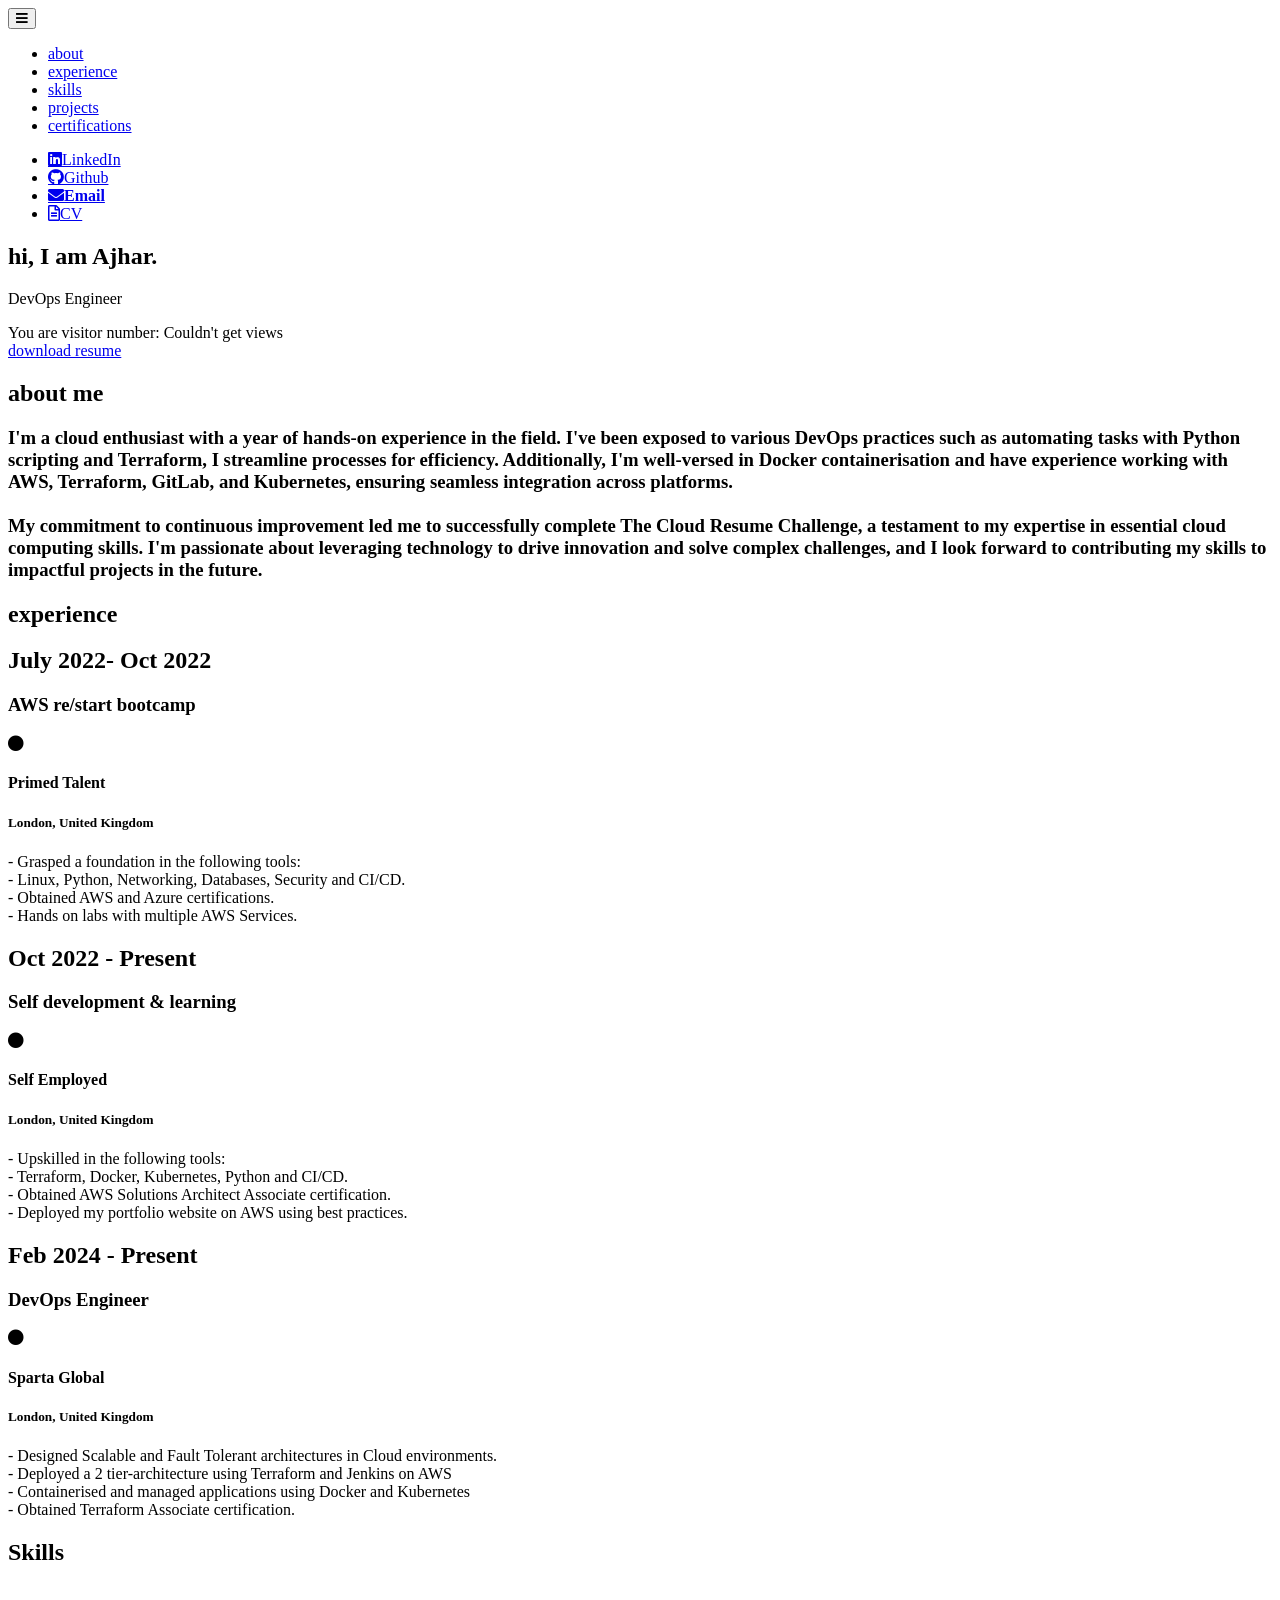
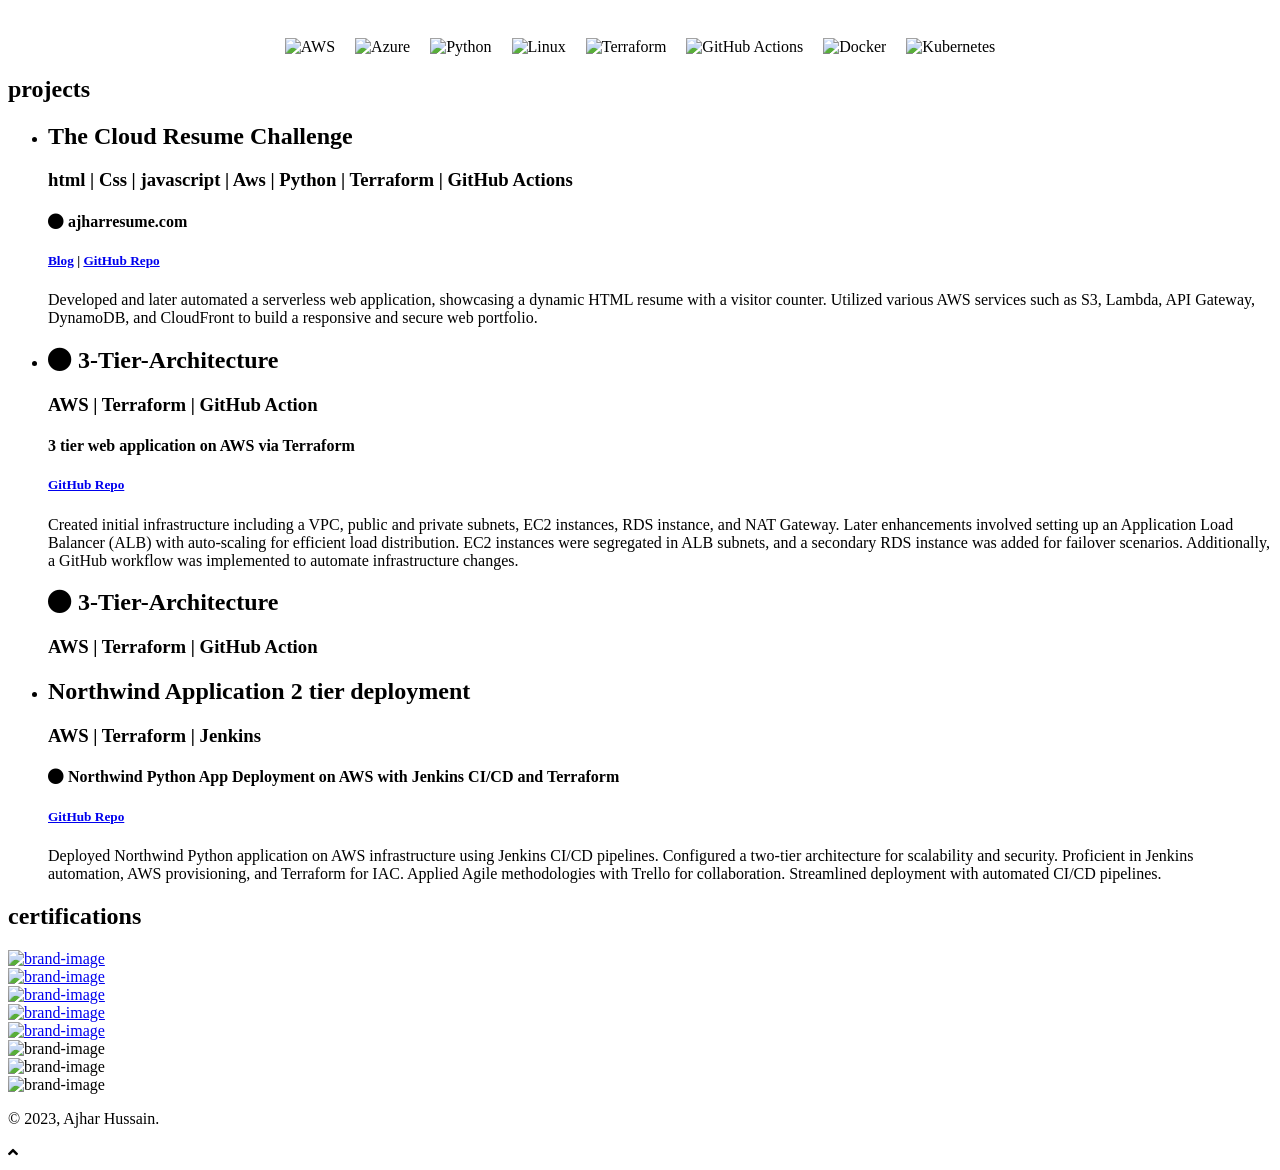
==== commit a36d10d2: "update frontend" ====
--- a/front_end/templates/index.html
+++ b/front_end/templates/index.html
@@ -159,7 +159,7 @@
         <div class="row">
           <div class="col-md-12 text-center">
             <div class="header-text">
-              <h2>hi, I<span> am </span>Ajhar. Here's a live change!</h2>
+              <h2>hi, I<span> am </span>Ajhar.</h2>
               <p>DevOps Engineer</p>
               <div class="counter-number">
                 You are visitor number: Couldn't get views
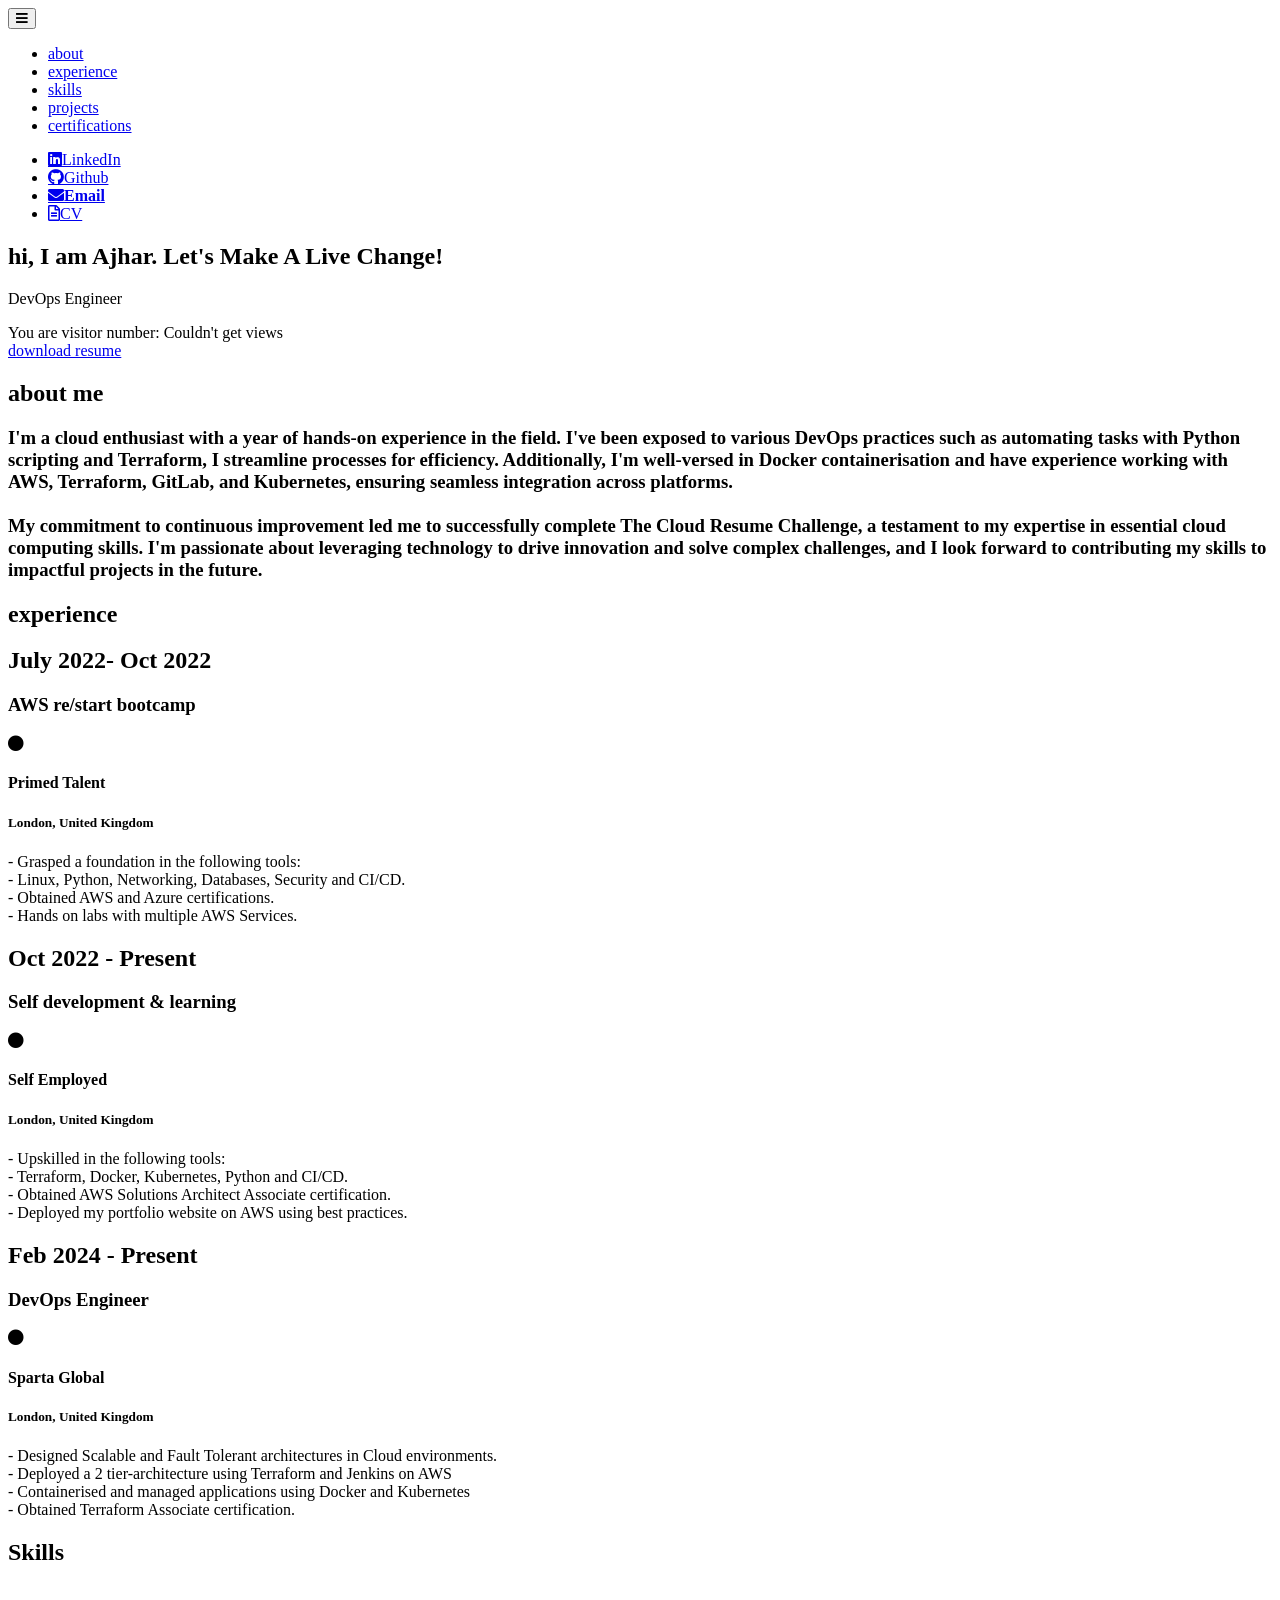
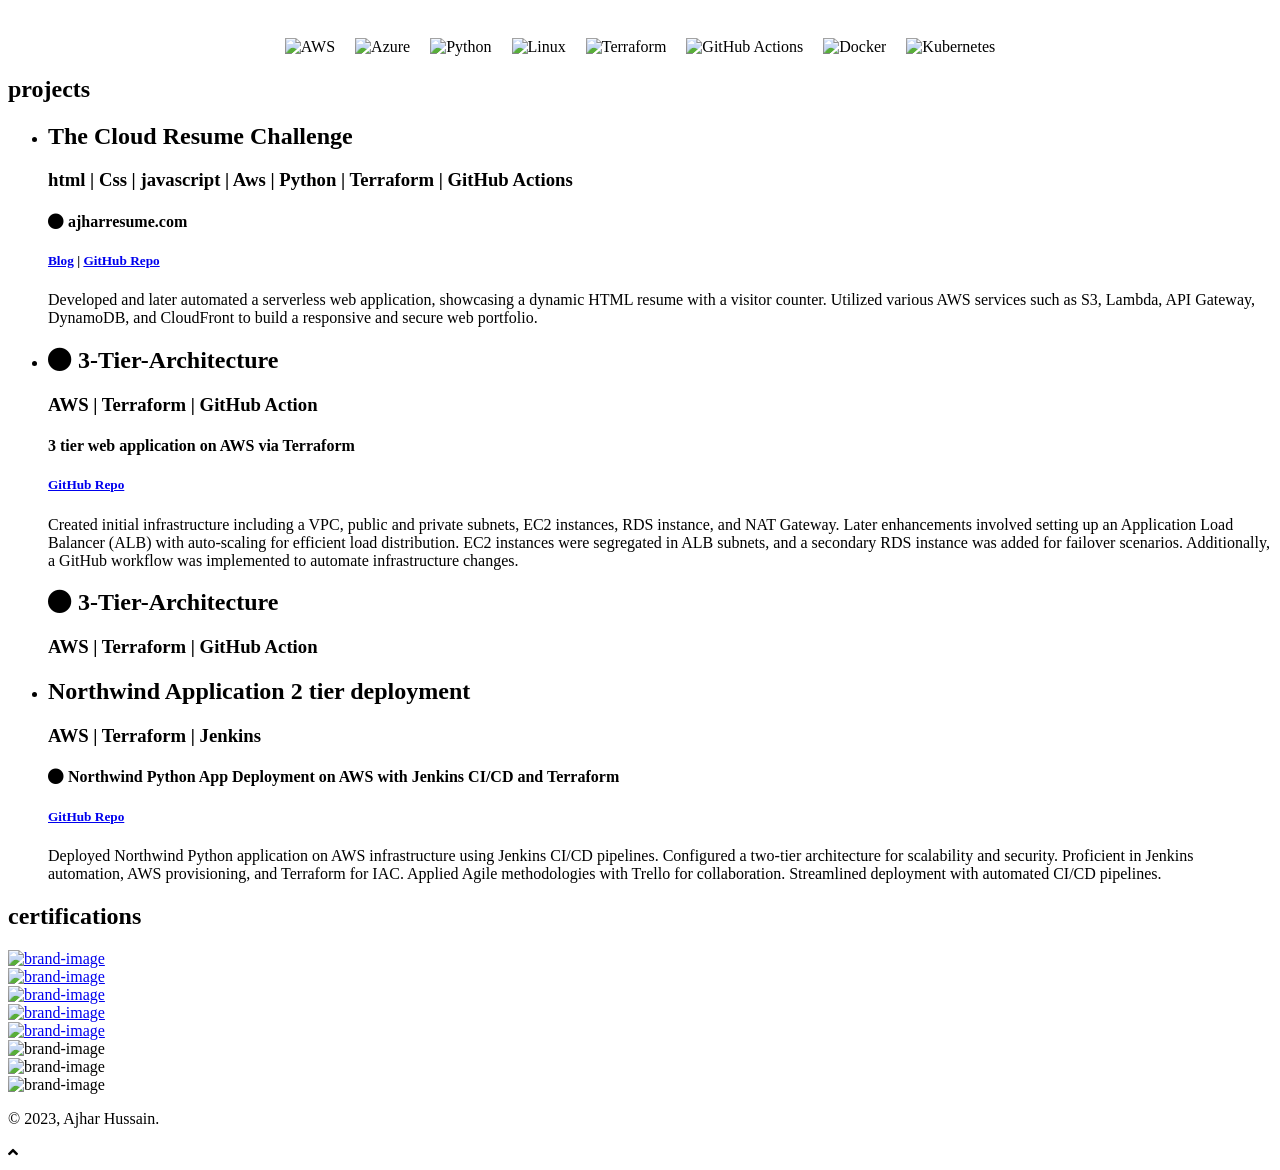
==== commit 5e1ce7f6: "update frontend" ====
--- a/front_end/templates/index.html
+++ b/front_end/templates/index.html
@@ -159,7 +159,7 @@
         <div class="row">
           <div class="col-md-12 text-center">
             <div class="header-text">
-              <h2>hi, I<span> am </span>Ajhar.</h2>
+              <h2>hi, I<span> am </span>Ajhar. Let's Make A Live Change!</h2>
               <p>DevOps Engineer</p>
               <div class="counter-number">
                 You are visitor number: Couldn't get views
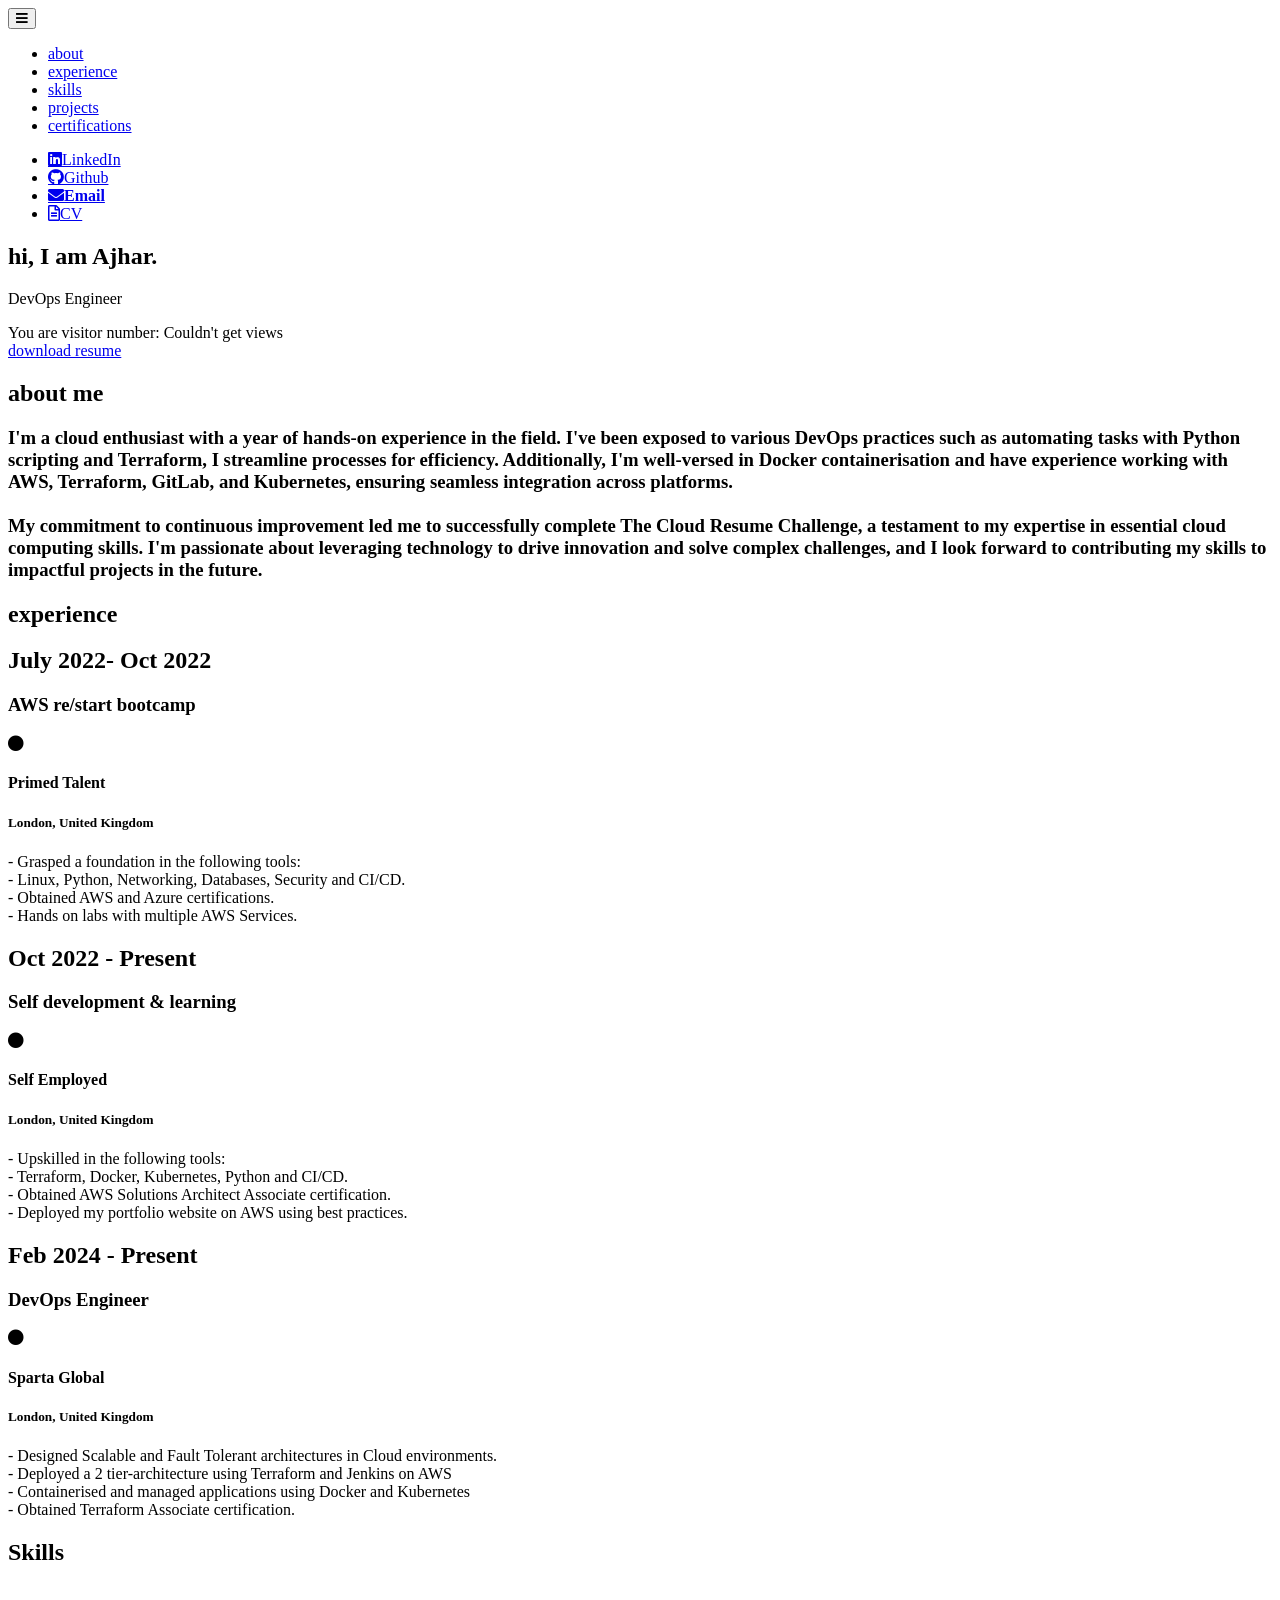
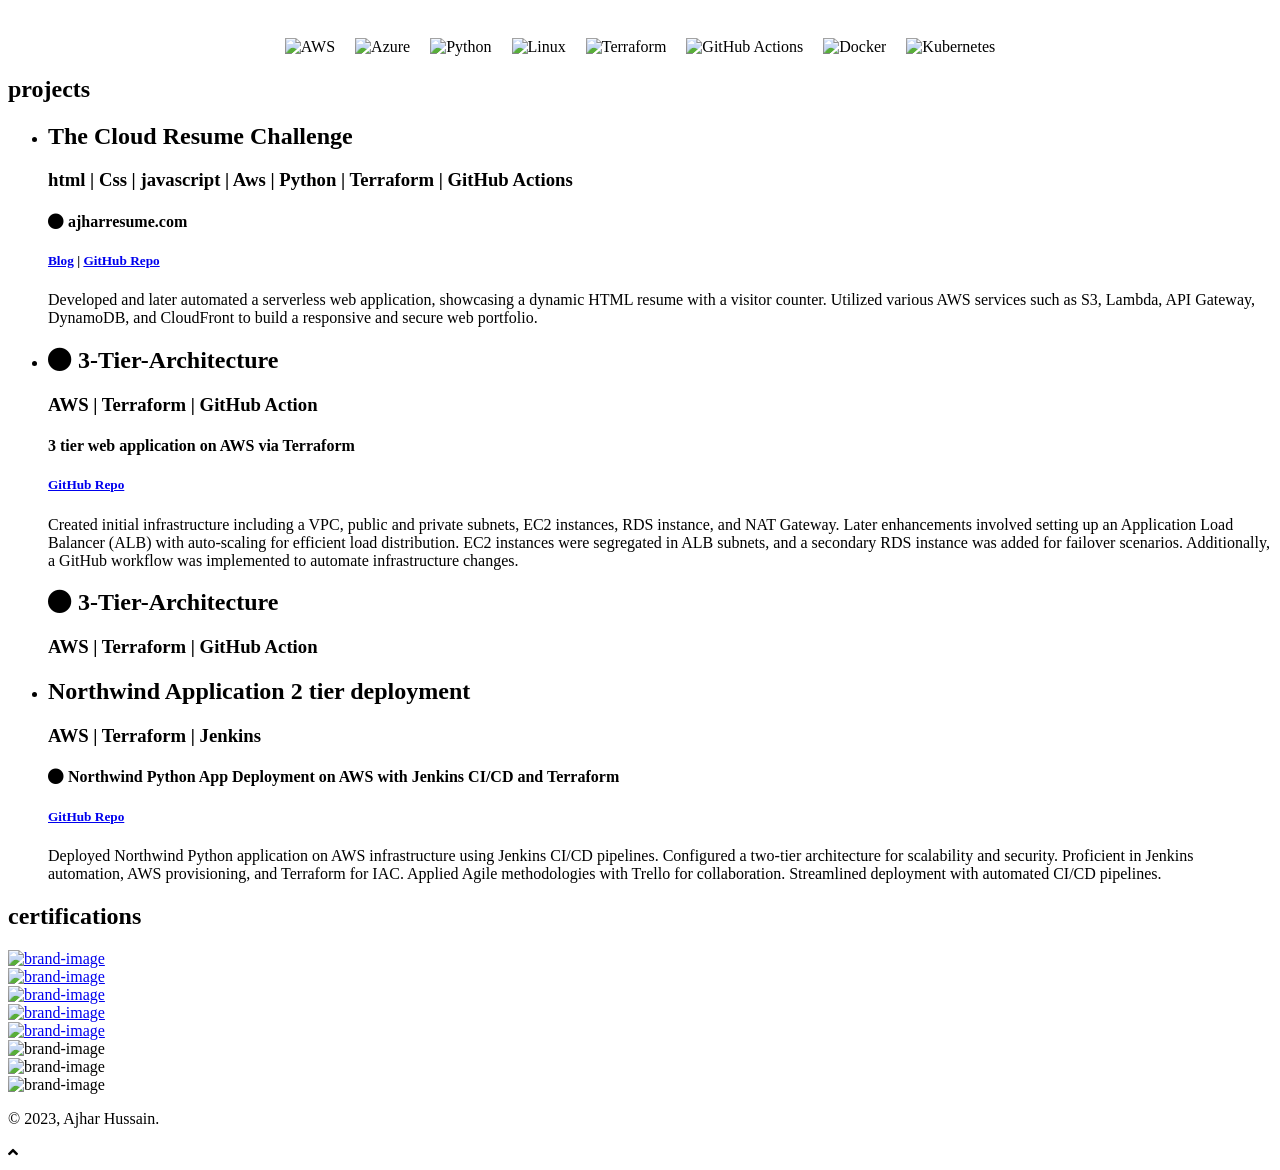
==== commit b43cc821: "update frontend" ====
--- a/front_end/templates/index.html
+++ b/front_end/templates/index.html
@@ -159,7 +159,7 @@
         <div class="row">
           <div class="col-md-12 text-center">
             <div class="header-text">
-              <h2>hi, I<span> am </span>Ajhar. Let's Make A Live Change!</h2>
+              <h2>hi, I<span> am </span>Ajhar.</h2>
               <p>DevOps Engineer</p>
               <div class="counter-number">
                 You are visitor number: Couldn't get views
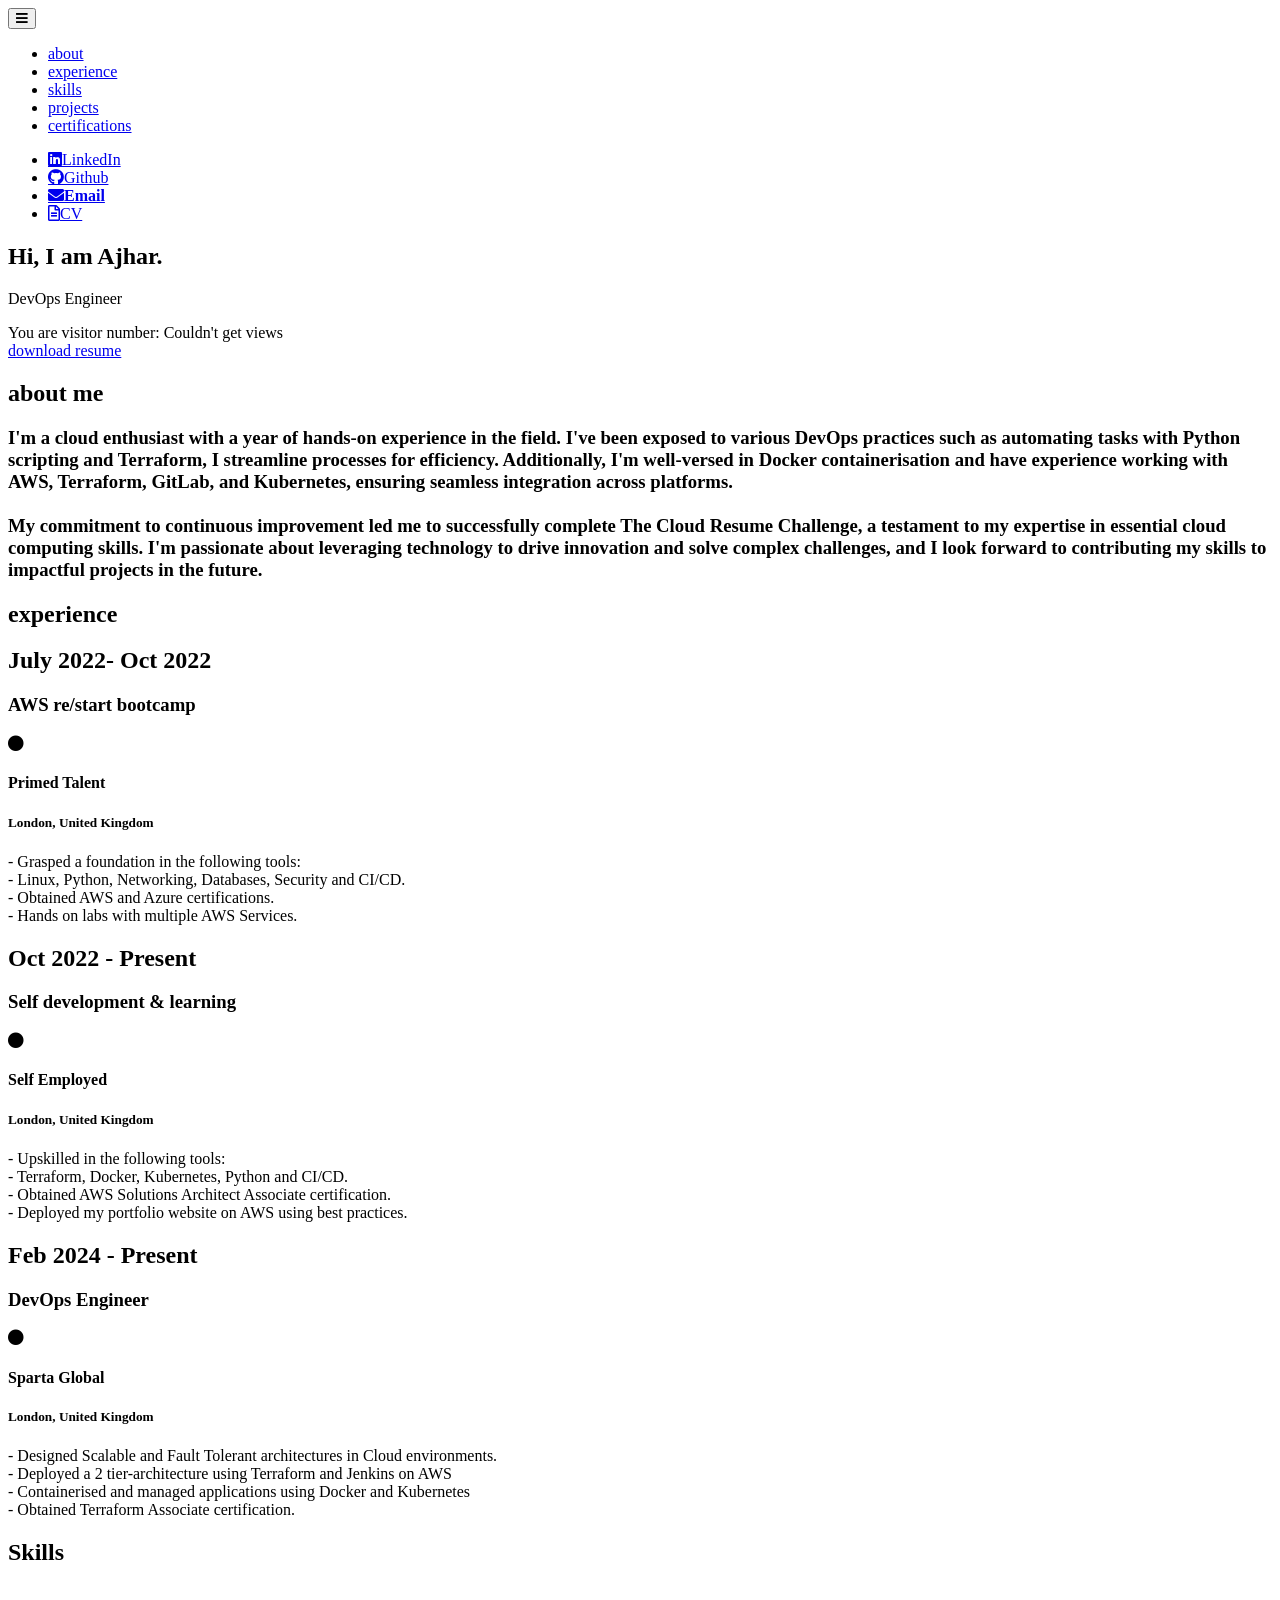
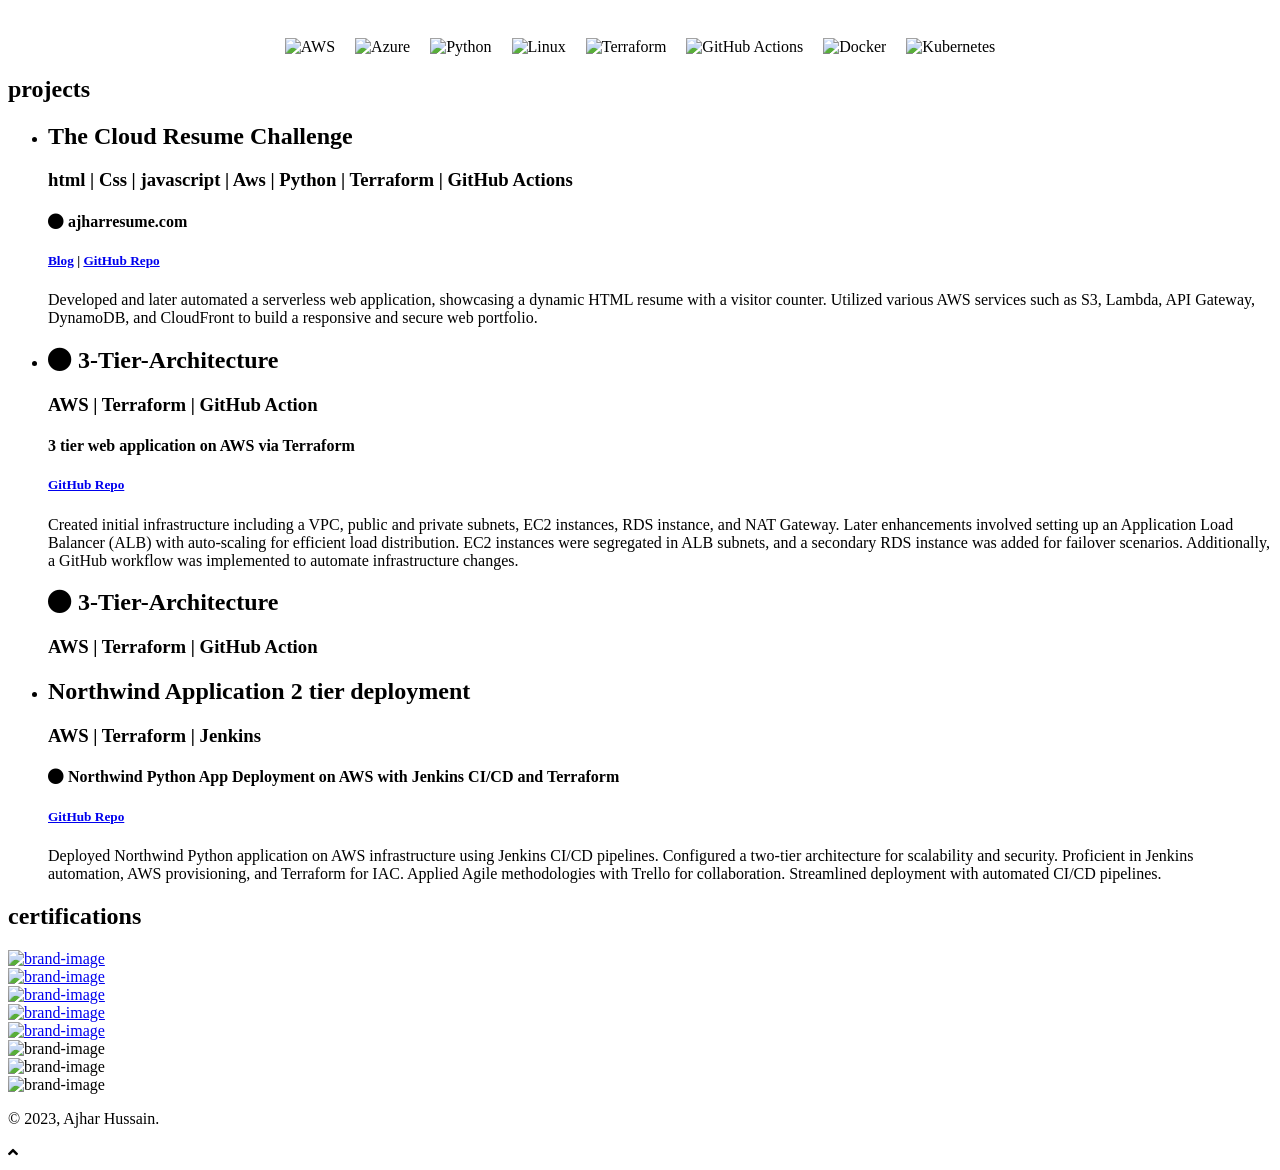
==== commit bc13b38c: "update frontend" ====
--- a/front_end/templates/index.html
+++ b/front_end/templates/index.html
@@ -159,7 +159,7 @@
         <div class="row">
           <div class="col-md-12 text-center">
             <div class="header-text">
-              <h2>hi, I<span> am </span>Ajhar.</h2>
+              <h2>Hi, I<span> am </span>Ajhar.</h2>
               <p>DevOps Engineer</p>
               <div class="counter-number">
                 You are visitor number: Couldn't get views
